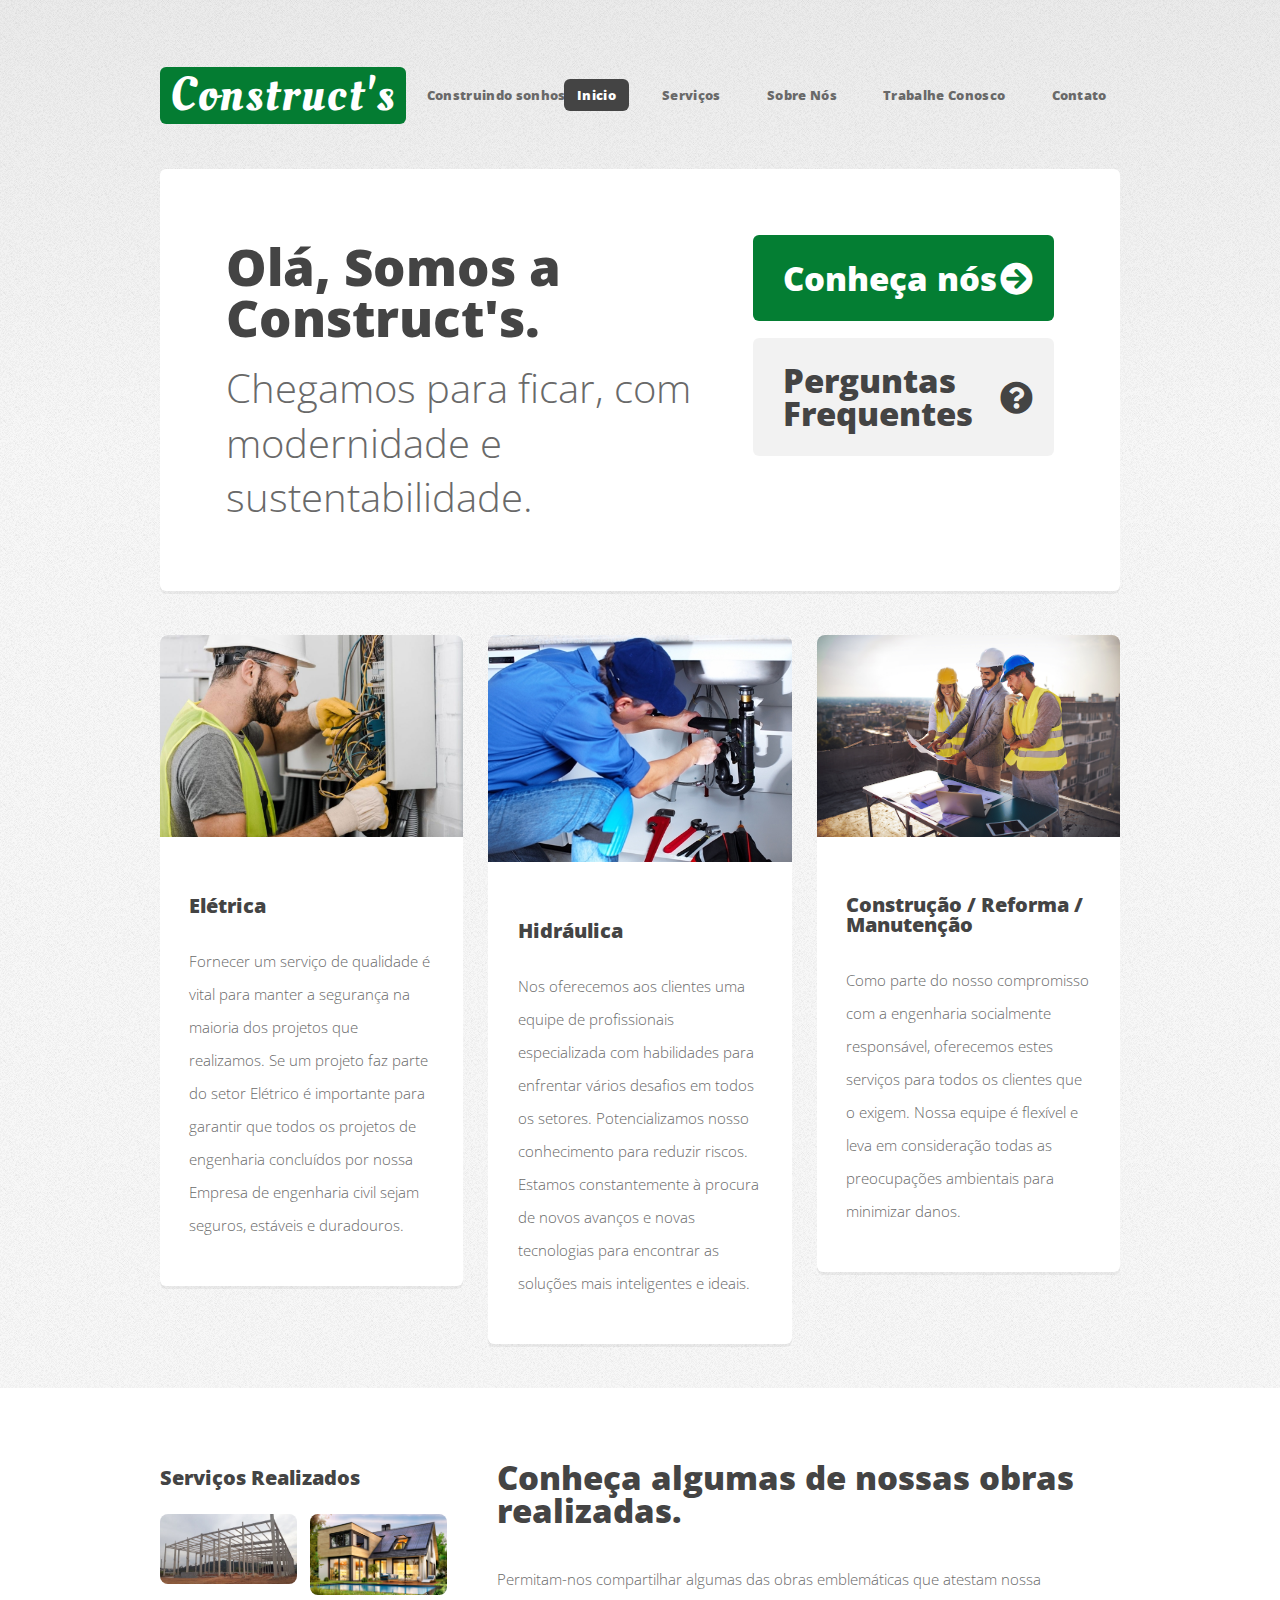
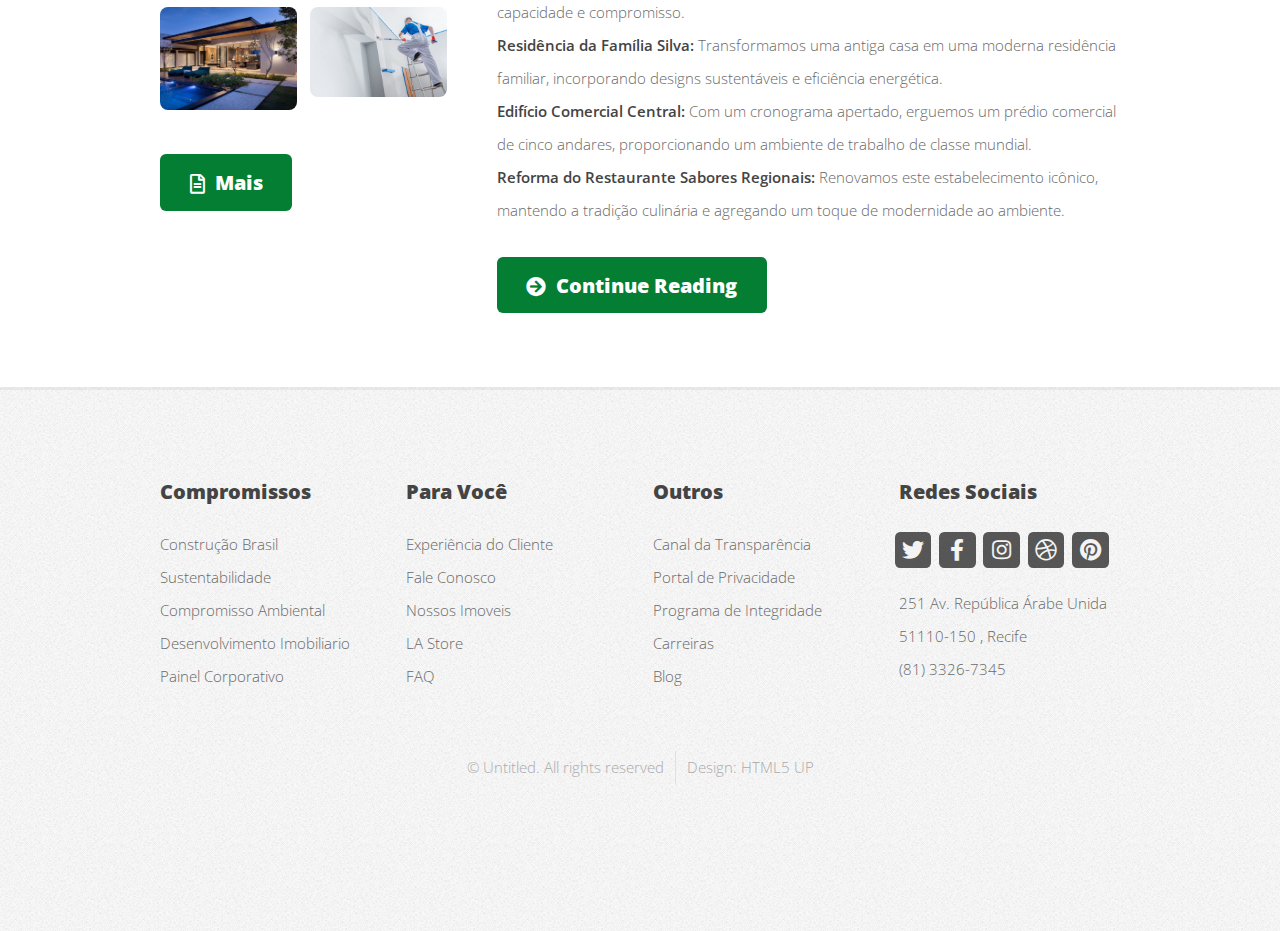
==== Index.html @ 2e4cc4ba "versao 1.2.3" ====
<!DOCTYPE HTML>
<!--
	Verti by HTML5 UP
	html5up.net | @ajlkn
	Free for personal and commercial use under the CCA 3.0 license (html5up.net/license)
-->
<html>
	<head>
		<title>Construct's</title>
		<meta charset="utf-8" />
		<meta name="viewport" content="width=device-width, initial-scale=1, user-scalable=no" />
		<link rel="stylesheet" href="assets/css/main.css" />
	</head>
	<body class="is-preload homepage">
		<div id="page-wrapper">

			<!-- Header -->
				<div id="header-wrapper">
					<header id="header" class="container">

						<!-- Logo -->
							<div id="logo">
								<h1><a href="index.html">Construct's</a></h1>
								<span>Construindo sonhos</span>
							</div>

						<!-- Nav -->
							<nav id="nav">
								<ul>
									<li class="current"><a href="index.html">Inicio</a></li>
									<li>
										<a href="#">Serviços</a>
										<ul>
											<li><a href="#">Elétrica</a></li>
											<li><a href="#">Hidráulica</a></li>
											<li>
												<a href="#">Reformas</a>
												<ul>
													<li><a href="#">Lorem ipsum dolor</a></li>
													<li><a href="#">Phasellus consequat</a></li>
													<li><a href="#">Magna phasellus</a></li>
													<li><a href="#">Etiam dolore nisl</a></li>
												</ul>
											</li>
											<li><a href="#">Construções em geral</a></li>
										</ul>
									</li>
									<li><a href="left-sidebar.html">Sobre Nós</a></li>
									<li><a href="right-sidebar.html">Trabalhe Conosco</a></li>
									<li><a href="no-sidebar.html">Contato</a></li>
								</ul>
							</nav>

					</header>
				</div>

			<!-- Banner -->
				<div id="banner-wrapper">
					<div id="banner" class="box container">
						<div class="row">
							<div class="col-7 col-12-medium">
								<h2>Olá, Somos a Construct's.</h2>
								<p>Chegamos para ficar, com modernidade e sustentabilidade. </p>
							</div>
							<div class="col-5 col-12-medium">
								<ul>
									<li><a href="https://lareformasmanutenc.wixsite.com/lamanutencao" class="button large icon solid fa-arrow-circle-right">Conheça nós</a></li>
									<li><a href="#" class="button alt large icon solid fa-question-circle"> Perguntas Frequentes</a></li>
								</ul>
							</div>
						</div>
					</div>
				</div>

			<!-- Features -->
				<div id="features-wrapper">
					<div class="container">
						<div class="row">
							<div class="col-4 col-12-medium">

								<!-- Box -->
									<section class="box feature">
										<a href="#" class="image featured"><img src="images/foto1.jpg" alt="" /></a>
										<div class="inner">
											<header>
												<h2>Elétrica</h2>
												
											</header>
											<p>Fornecer um serviço de qualidade é vital para manter a segurança na maioria dos projetos que realizamos. Se um projeto faz parte do setor Elétrico  é importante para garantir que todos os projetos de engenharia concluídos por nossa Empresa de engenharia civil sejam seguros, estáveis e duradouros.</p>
										</div>
									</section>

							</div>
							<div class="col-4 col-12-medium">

								<!-- Box -->
									<section class="box feature">
										<a href="#" class="image featured"><img src="images/foto2.jpg" alt="" /></a>
										<div class="inner">
											<header>
												<h2>Hidráulica</h2>
												
											</header>
											<p>Nos oferecemos aos clientes uma equipe de profissionais especializada com habilidades para enfrentar vários desafios em todos os setores. Potencializamos nosso conhecimento para reduzir riscos. Estamos constantemente à procura de novos avanços e novas tecnologias para encontrar as soluções mais inteligentes e ideais.</p>
										</div>
									</section>

							</div>
							<div class="col-4 col-12-medium">

								<!-- Box -->
									<section class="box feature">
										<a href="#" class="image featured"><img src="images/foto3.jpg" alt="" /></a>
										<div class="inner">
											<header>
												<h2>Construção / Reforma / Manutenção</h2>
											
											</header>
											<p>Como parte do nosso compromisso com a engenharia socialmente responsável, oferecemos estes serviços para todos os clientes que o exigem. Nossa equipe é flexível e leva em consideração todas as preocupações ambientais para minimizar danos.</p>
										</div>
									</section>

							</div>
						</div>
					</div>
				</div>

			<!-- Main -->
				<div id="main-wrapper">
					<div class="container">
						<div class="row gtr-200">
							<div class="col-4 col-12-medium">

								<!-- Sidebar -->
									<div id="sidebar">
										<section class="widget thumbnails">
											<h3>Serviços Realizados</h3>
											<div class="grid">
												<div class="row gtr-50">
													<div class="col-6"><a href="#" class="image fit"><img src="images/foto4.jfif" alt="" /></a></div>
													<div class="col-6"><a href="#" class="image fit"><img src="images/foto5.jpeg" alt="" /></a></div>
													<div class="col-6"><a href="#" class="image fit"><img src="images/foto6.jpg" alt="" /></a></div>
													<div class="col-6"><a href="#" class="image fit"><img src="images/foto7.jpg" alt="" /></a></div>
												</div>
											</div>
											<a href="#" class="button icon fa-file-alt">Mais</a>
										</section>
									</div>

							</div>
							<div class="col-8 col-12-medium imp-medium">

								<!-- Content -->
									<div id="content">
										<section class="last">
											<h2>Conheça algumas de nossas obras realizadas.</h2>
											<p>Permitam-nos compartilhar algumas das obras emblemáticas que atestam nossa capacidade e compromisso. 
												<br>
												<b>Residência da Família Silva:</b> Transformamos uma antiga casa em uma moderna residência familiar, incorporando designs sustentáveis e eficiência energética.</br>

												<b>Edifício Comercial Central:</b> Com um cronograma apertado, erguemos um prédio comercial de cinco andares, proporcionando um ambiente de trabalho de classe mundial.</br>
												
												<b>Reforma do Restaurante Sabores Regionais:</b> Renovamos este estabelecimento icônico, mantendo a tradição culinária e agregando um toque de modernidade ao ambiente.</br> </p>
											<a href="#" class="button icon solid fa-arrow-circle-right">Continue Reading</a>
										</section>
									</div>

							</div>
						</div>
					</div>
				</div>

			<!-- Footer -->
				<div id="footer-wrapper">
					<footer id="footer" class="container">
						<div class="row">
							<div class="col-3 col-6-medium col-12-small">

								<!-- Links -->
									<section class="widget links">
										<h3>Compromissos</h3>
										<ul class="style2">
											<li><a href="#">Construção Brasil</a></li>
											<li><a href="#">Sustentabilidade</a></li>
											<li><a href="#">Compromisso Ambiental</a></li>
											<li><a href="#">Desenvolvimento Imobiliario</a></li>
											<li><a href="#">Painel Corporativo</a></li>
										</ul>
									</section>

							</div>
							<div class="col-3 col-6-medium col-12-small">

								<!-- Links -->
									<section class="widget links">
										<h3>Para Você</h3>
										<ul class="style2">
											<li><a href="#">Experiência do Cliente</a></li>
											<li><a href="#">Fale Conosco</a></li>
											<li><a href="#">Nossos Imoveis</a></li>
											<li><a href="#">LA Store</a></li>
											<li><a href="#">FAQ</a></li>
										</ul>
									</section>

							</div>
							<div class="col-3 col-6-medium col-12-small">

								<!-- Links -->
									<section class="widget links">
										<h3>Outros</h3>
										<ul class="style2">
											<li><a href="#">Canal da Transparência</a></li>
											<li><a href="#">Portal de Privacidade</a></li>
											<li><a href="#">Programa de Integridade</a></li>
											<li><a href="#">Carreiras</a></li>
											<li><a href="#">Blog</a></li>
										</ul>
									</section>

							</div>
							<div class="col-3 col-6-medium col-12-small">

								<!-- Contact -->
									<section class="widget contact last">
										<h3>Redes Sociais</h3>
										<ul>
											<li><a href="#" class="icon brands fa-twitter"><span class="label">Twitter</span></a></li>
											<li><a href="#" class="icon brands fa-facebook-f"><span class="label">Facebook</span></a></li>
											<li><a href="#" class="icon brands fa-instagram"><span class="label">Instagram</span></a></li>
											<li><a href="#" class="icon brands fa-dribbble"><span class="label">Dribbble</span></a></li>
											<li><a href="#" class="icon brands fa-pinterest"><span class="label">Pinterest</span></a></li>
										</ul>
										<p>251 Av. República Árabe Unida<br />
										 51110-150 , Recife <br />
										(81) 3326-7345</p>
									</section>

							</div>
						</div>
						<div class="row">
							<div class="col-12">
								<div id="copyright">
									<ul class="menu">
										<li>&copy; Untitled. All rights reserved</li><li>Design: <a href="http://html5up.net">HTML5 UP</a></li>
									</ul>
								</div>
							</div>
						</div>
					</footer>
				</div>

			</div>

		<!-- Scripts -->

			<script src="assets/js/jquery.min.js"></script>
			<script src="assets/js/jquery.dropotron.min.js"></script>
			<script src="assets/js/browser.min.js"></script>
			<script src="assets/js/breakpoints.min.js"></script>
			<script src="assets/js/util.js"></script>
			<script src="assets/js/main.js"></script>

	</body>
</html>
---- assets/css/main.css ----
@import url("fontawesome-all.min.css");
@import url("https://fonts.googleapis.com/css?family=Oleo+Script:400|Open+Sans:300,300italic,600,600italic,800");

/*
	Verti by HTML5 UP
	html5up.net | @ajlkn
	Free for personal and commercial use under the CCA 3.0 license (html5up.net/license)
*/

html, body, div, span, applet, object,
iframe, h1, h2, h3, h4, h5, h6, p, blockquote,
pre, a, abbr, acronym, address, big, cite,
code, del, dfn, em, img, ins, kbd, q, s, samp,
small, strike, strong, sub, sup, tt, var, b,
u, i, center, dl, dt, dd, ol, ul, li, fieldset,
form, label, legend, table, caption, tbody,
tfoot, thead, tr, th, td, article, aside,
canvas, details, embed, figure, figcaption,
footer, header, hgroup, menu, nav, output, ruby,
section, summary, time, mark, audio, video {
	margin: 0;
	padding: 0;
	border: 0;
	font-size: 100%;
	font: inherit;
	vertical-align: baseline;}

article, aside, details, figcaption, figure,
footer, header, hgroup, menu, nav, section {
	display: block;}

body {
	line-height: 1;
}

ol, ul {
	list-style: none;
}

blockquote, q {
	quotes: none;
}

	blockquote:before, blockquote:after, q:before, q:after {
		content: '';
		content: none;
	}

table {
	border-collapse: collapse;
	border-spacing: 0;
}

body {
	-webkit-text-size-adjust: none;
}

mark {
	background-color: transparent;
	color: inherit;
}

input::-moz-focus-inner {
	border: 0;
	padding: 0;
}

input, select, textarea {
	-moz-appearance: none;
	-webkit-appearance: none;
	-ms-appearance: none;
	appearance: none;
}

/* Basic */

	@-ms-viewport {
		width: device-width;
	}

	html {
		box-sizing: border-box;
	}

	*, *:before, *:after {
		box-sizing: inherit;
	}

	body {
		background-image: -moz-linear-gradient(top, rgba(0, 0, 0, 0.05), rgba(0, 0, 0, 0)), url("images/bg01.png");
		background-image: -webkit-linear-gradient(top, rgba(0, 0, 0, 0.05), rgba(0, 0, 0, 0)), url("images/bg01.png");
		background-image: -ms-linear-gradient(top, rgba(0, 0, 0, 0.05), rgba(0, 0, 0, 0)), url("images/bg01.png");
		background-image: linear-gradient(top, rgba(0, 0, 0, 0.05), rgba(0, 0, 0, 0)), url("images/bg01.png");
		background-color: #f7f7f7;
		background-position: top left, top left;
		background-repeat: repeat-x, repeat;
		background-size: 100% 30em, auto;
		font-family: 'Open Sans', sans-serif;
		font-size: 13pt;
		color: #696969;
		font-weight: 300;
		line-height: 2.25em;
	}

		body.is-preload *, body.is-preload *:before, body.is-preload *:after {
			-moz-animation: none !important;
			-webkit-animation: none !important;
			-ms-animation: none !important;
			animation: none !important;
			-moz-transition: none !important;
			-webkit-transition: none !important;
			-ms-transition: none !important;
			transition: none !important;
		}

	input, select, textarea {
		font-family: 'Open Sans', sans-serif;
		font-size: 13pt;
		color: #696969;
		font-weight: 300;
		line-height: 2.25em;
	}

	a {
		color: #696969;
		text-decoration: none;
	}

		a:hover {
			text-decoration: none;
		}

	h1, h2, h3, h4, h5, h6 {
		color: #444;
		font-weight: 800;
	}

		h1 a, h2 a, h3 a, h4 a, h5 a, h6 a {
			color: inherit;
			text-decoration: none;
			outline: 0;
		}

	h2 {
		font-size: 2.25em;
		margin: 0 0 1.1em 0;
		line-height: 1em;
	}

	h3 {
		font-size: 1.35em;
		margin: 0 0 1em 0;
	}

	b, strong {
		font-weight: 600;
		color: #444;
	}

	i, em {
		font-style: italic;
	}

	br.clear {
		clear: both;
	}

	sub {
		position: relative;
		top: 0.5em;
		font-size: 0.8em;
	}

	sup {
		position: relative;
		top: -0.5em;
		font-size: 0.8em;
	}

	hr {
		border: 0;
		border-top: solid 1px #eee;
	}

	blockquote {
		border-left: solid 0.5em #eee;
		padding: 1em 0 1em 2em;
		font-style: italic;
	}

	p, ul, ol, dl, table {
		margin-bottom: 2em;
	}

/* Container */

	.container {
		margin: 0 auto;
		max-width: 100%;
		width: 1400px;
	}

		@media screen and (max-width: 1680px) {

			.container {
				width: 1200px;
			}

		}

		@media screen and (max-width: 1280px) {

			.container {
				width: 960px;
			}

		}

		@media screen and (max-width: 980px) {

			.container {
				width: 90%;
			}

		}

		@media screen and (max-width: 736px) {

			.container {
				width: 100%;
			}

		}

/* Row */

	.row {
		display: flex;
		flex-wrap: wrap;
		box-sizing: border-box;
		align-items: stretch;
	}

		.row > * {
			box-sizing: border-box;
		}

		.row.gtr-uniform > * > :last-child {
			margin-bottom: 0;
		}

		.row.aln-left {
			justify-content: flex-start;
		}

		.row.aln-center {
			justify-content: center;
		}

		.row.aln-right {
			justify-content: flex-end;
		}

		.row.aln-top {
			align-items: flex-start;
		}

		.row.aln-middle {
			align-items: center;
		}

		.row.aln-bottom {
			align-items: flex-end;
		}

		.row > .imp {
			order: -1;
		}

		.row > .col-1 {
			width: 8.33333%;
		}

		.row > .off-1 {
			margin-left: 8.33333%;
		}

		.row > .col-2 {
			width: 16.66667%;
		}

		.row > .off-2 {
			margin-left: 16.66667%;
		}

		.row > .col-3 {
			width: 25%;
		}

		.row > .off-3 {
			margin-left: 25%;
		}

		.row > .col-4 {
			width: 33.33333%;
		}

		.row > .off-4 {
			margin-left: 33.33333%;
		}

		.row > .col-5 {
			width: 41.66667%;
		}

		.row > .off-5 {
			margin-left: 41.66667%;
		}

		.row > .col-6 {
			width: 50%;
		}

		.row > .off-6 {
			margin-left: 50%;
		}

		.row > .col-7 {
			width: 58.33333%;
		}

		.row > .off-7 {
			margin-left: 58.33333%;
		}

		.row > .col-8 {
			width: 66.66667%;
		}

		.row > .off-8 {
			margin-left: 66.66667%;
		}

		.row > .col-9 {
			width: 75%;
		}

		.row > .off-9 {
			margin-left: 75%;
		}

		.row > .col-10 {
			width: 83.33333%;
		}

		.row > .off-10 {
			margin-left: 83.33333%;
		}

		.row > .col-11 {
			width: 91.66667%;
		}

		.row > .off-11 {
			margin-left: 91.66667%;
		}

		.row > .col-12 {
			width: 100%;
		}

		.row > .off-12 {
			margin-left: 100%;
		}

		.row.gtr-0 {
			margin-top: 0px;
			margin-left: 0px;
		}

			.row.gtr-0 > * {
				padding: 0px 0 0 0px;
			}

			.row.gtr-0.gtr-uniform {
				margin-top: 0px;
			}

				.row.gtr-0.gtr-uniform > * {
					padding-top: 0px;
				}

		.row.gtr-25 {
			margin-top: -10px;
			margin-left: -10px;
		}

			.row.gtr-25 > * {
				padding: 10px 0 0 10px;
			}

			.row.gtr-25.gtr-uniform {
				margin-top: -10px;
			}

				.row.gtr-25.gtr-uniform > * {
					padding-top: 10px;
				}

		.row.gtr-50 {
			margin-top: -20px;
			margin-left: -20px;
		}

			.row.gtr-50 > * {
				padding: 20px 0 0 20px;
			}

			.row.gtr-50.gtr-uniform {
				margin-top: -20px;
			}

				.row.gtr-50.gtr-uniform > * {
					padding-top: 20px;
				}

		.row {
			margin-top: -40px;
			margin-left: -40px;
		}

			.row > * {
				padding: 40px 0 0 40px;
			}

			.row.gtr-uniform {
				margin-top: -40px;
			}

				.row.gtr-uniform > * {
					padding-top: 40px;
				}

		.row.gtr-150 {
			margin-top: -60px;
			margin-left: -60px;
		}

			.row.gtr-150 > * {
				padding: 60px 0 0 60px;
			}

			.row.gtr-150.gtr-uniform {
				margin-top: -60px;
			}

				.row.gtr-150.gtr-uniform > * {
					padding-top: 60px;
				}

		.row.gtr-200 {
			margin-top: -80px;
			margin-left: -80px;
		}

			.row.gtr-200 > * {
				padding: 80px 0 0 80px;
			}

			.row.gtr-200.gtr-uniform {
				margin-top: -80px;
			}

				.row.gtr-200.gtr-uniform > * {
					padding-top: 80px;
				}

		@media screen and (max-width: 1680px) {

			.row {
				display: flex;
				flex-wrap: wrap;
				box-sizing: border-box;
				align-items: stretch;
			}

				.row > * {
					box-sizing: border-box;
				}

				.row.gtr-uniform > * > :last-child {
					margin-bottom: 0;
				}

				.row.aln-left {
					justify-content: flex-start;
				}

				.row.aln-center {
					justify-content: center;
				}

				.row.aln-right {
					justify-content: flex-end;
				}

				.row.aln-top {
					align-items: flex-start;
				}

				.row.aln-middle {
					align-items: center;
				}

				.row.aln-bottom {
					align-items: flex-end;
				}

				.row > .imp-xlarge {
					order: -1;
				}

				.row > .col-1-xlarge {
					width: 8.33333%;
				}

				.row > .off-1-xlarge {
					margin-left: 8.33333%;
				}

				.row > .col-2-xlarge {
					width: 16.66667%;
				}

				.row > .off-2-xlarge {
					margin-left: 16.66667%;
				}

				.row > .col-3-xlarge {
					width: 25%;
				}

				.row > .off-3-xlarge {
					margin-left: 25%;
				}

				.row > .col-4-xlarge {
					width: 33.33333%;
				}

				.row > .off-4-xlarge {
					margin-left: 33.33333%;
				}

				.row > .col-5-xlarge {
					width: 41.66667%;
				}

				.row > .off-5-xlarge {
					margin-left: 41.66667%;
				}

				.row > .col-6-xlarge {
					width: 50%;
				}

				.row > .off-6-xlarge {
					margin-left: 50%;
				}

				.row > .col-7-xlarge {
					width: 58.33333%;
				}

				.row > .off-7-xlarge {
					margin-left: 58.33333%;
				}

				.row > .col-8-xlarge {
					width: 66.66667%;
				}

				.row > .off-8-xlarge {
					margin-left: 66.66667%;
				}

				.row > .col-9-xlarge {
					width: 75%;
				}

				.row > .off-9-xlarge {
					margin-left: 75%;
				}

				.row > .col-10-xlarge {
					width: 83.33333%;
				}

				.row > .off-10-xlarge {
					margin-left: 83.33333%;
				}

				.row > .col-11-xlarge {
					width: 91.66667%;
				}

				.row > .off-11-xlarge {
					margin-left: 91.66667%;
				}

				.row > .col-12-xlarge {
					width: 100%;
				}

				.row > .off-12-xlarge {
					margin-left: 100%;
				}

				.row.gtr-0 {
					margin-top: 0px;
					margin-left: 0px;
				}

					.row.gtr-0 > * {
						padding: 0px 0 0 0px;
					}

					.row.gtr-0.gtr-uniform {
						margin-top: 0px;
					}

						.row.gtr-0.gtr-uniform > * {
							padding-top: 0px;
						}

				.row.gtr-25 {
					margin-top: -10px;
					margin-left: -10px;
				}

					.row.gtr-25 > * {
						padding: 10px 0 0 10px;
					}

					.row.gtr-25.gtr-uniform {
						margin-top: -10px;
					}

						.row.gtr-25.gtr-uniform > * {
							padding-top: 10px;
						}

				.row.gtr-50 {
					margin-top: -20px;
					margin-left: -20px;
				}

					.row.gtr-50 > * {
						padding: 20px 0 0 20px;
					}

					.row.gtr-50.gtr-uniform {
						margin-top: -20px;
					}

						.row.gtr-50.gtr-uniform > * {
							padding-top: 20px;
						}

				.row {
					margin-top: -40px;
					margin-left: -40px;
				}

					.row > * {
						padding: 40px 0 0 40px;
					}

					.row.gtr-uniform {
						margin-top: -40px;
					}

						.row.gtr-uniform > * {
							padding-top: 40px;
						}

				.row.gtr-150 {
					margin-top: -60px;
					margin-left: -60px;
				}

					.row.gtr-150 > * {
						padding: 60px 0 0 60px;
					}

					.row.gtr-150.gtr-uniform {
						margin-top: -60px;
					}

						.row.gtr-150.gtr-uniform > * {
							padding-top: 60px;
						}

				.row.gtr-200 {
					margin-top: -80px;
					margin-left: -80px;
				}

					.row.gtr-200 > * {
						padding: 80px 0 0 80px;
					}

					.row.gtr-200.gtr-uniform {
						margin-top: -80px;
					}

						.row.gtr-200.gtr-uniform > * {
							padding-top: 80px;
						}

		}

		@media screen and (max-width: 1280px) {

			.row {
				display: flex;
				flex-wrap: wrap;
				box-sizing: border-box;
				align-items: stretch;
			}

				.row > * {
					box-sizing: border-box;
				}

				.row.gtr-uniform > * > :last-child {
					margin-bottom: 0;
				}

				.row.aln-left {
					justify-content: flex-start;
				}

				.row.aln-center {
					justify-content: center;
				}

				.row.aln-right {
					justify-content: flex-end;
				}

				.row.aln-top {
					align-items: flex-start;
				}

				.row.aln-middle {
					align-items: center;
				}

				.row.aln-bottom {
					align-items: flex-end;
				}

				.row > .imp-large {
					order: -1;
				}

				.row > .col-1-large {
					width: 8.33333%;
				}

				.row > .off-1-large {
					margin-left: 8.33333%;
				}

				.row > .col-2-large {
					width: 16.66667%;
				}

				.row > .off-2-large {
					margin-left: 16.66667%;
				}

				.row > .col-3-large {
					width: 25%;
				}

				.row > .off-3-large {
					margin-left: 25%;
				}

				.row > .col-4-large {
					width: 33.33333%;
				}

				.row > .off-4-large {
					margin-left: 33.33333%;
				}

				.row > .col-5-large {
					width: 41.66667%;
				}

				.row > .off-5-large {
					margin-left: 41.66667%;
				}

				.row > .col-6-large {
					width: 50%;
				}

				.row > .off-6-large {
					margin-left: 50%;
				}

				.row > .col-7-large {
					width: 58.33333%;
				}

				.row > .off-7-large {
					margin-left: 58.33333%;
				}

				.row > .col-8-large {
					width: 66.66667%;
				}

				.row > .off-8-large {
					margin-left: 66.66667%;
				}

				.row > .col-9-large {
					width: 75%;
				}

				.row > .off-9-large {
					margin-left: 75%;
				}

				.row > .col-10-large {
					width: 83.33333%;
				}

				.row > .off-10-large {
					margin-left: 83.33333%;
				}

				.row > .col-11-large {
					width: 91.66667%;
				}

				.row > .off-11-large {
					margin-left: 91.66667%;
				}

				.row > .col-12-large {
					width: 100%;
				}

				.row > .off-12-large {
					margin-left: 100%;
				}

				.row.gtr-0 {
					margin-top: 0px;
					margin-left: 0px;
				}

					.row.gtr-0 > * {
						padding: 0px 0 0 0px;
					}

					.row.gtr-0.gtr-uniform {
						margin-top: 0px;
					}

						.row.gtr-0.gtr-uniform > * {
							padding-top: 0px;
						}

				.row.gtr-25 {
					margin-top: -6.25px;
					margin-left: -6.25px;
				}

					.row.gtr-25 > * {
						padding: 6.25px 0 0 6.25px;
					}

					.row.gtr-25.gtr-uniform {
						margin-top: -6.25px;
					}

						.row.gtr-25.gtr-uniform > * {
							padding-top: 6.25px;
						}

				.row.gtr-50 {
					margin-top: -12.5px;
					margin-left: -12.5px;
				}

					.row.gtr-50 > * {
						padding: 12.5px 0 0 12.5px;
					}

					.row.gtr-50.gtr-uniform {
						margin-top: -12.5px;
					}

						.row.gtr-50.gtr-uniform > * {
							padding-top: 12.5px;
						}

				.row {
					margin-top: -25px;
					margin-left: -25px;
				}

					.row > * {
						padding: 25px 0 0 25px;
					}

					.row.gtr-uniform {
						margin-top: -25px;
					}

						.row.gtr-uniform > * {
							padding-top: 25px;
						}

				.row.gtr-150 {
					margin-top: -37.5px;
					margin-left: -37.5px;
				}

					.row.gtr-150 > * {
						padding: 37.5px 0 0 37.5px;
					}

					.row.gtr-150.gtr-uniform {
						margin-top: -37.5px;
					}

						.row.gtr-150.gtr-uniform > * {
							padding-top: 37.5px;
						}

				.row.gtr-200 {
					margin-top: -50px;
					margin-left: -50px;
				}

					.row.gtr-200 > * {
						padding: 50px 0 0 50px;
					}

					.row.gtr-200.gtr-uniform {
						margin-top: -50px;
					}

						.row.gtr-200.gtr-uniform > * {
							padding-top: 50px;
						}

		}

		@media screen and (max-width: 980px) {

			.row {
				display: flex;
				flex-wrap: wrap;
				box-sizing: border-box;
				align-items: stretch;
			}

				.row > * {
					box-sizing: border-box;
				}

				.row.gtr-uniform > * > :last-child {
					margin-bottom: 0;
				}

				.row.aln-left {
					justify-content: flex-start;
				}

				.row.aln-center {
					justify-content: center;
				}

				.row.aln-right {
					justify-content: flex-end;
				}

				.row.aln-top {
					align-items: flex-start;
				}

				.row.aln-middle {
					align-items: center;
				}

				.row.aln-bottom {
					align-items: flex-end;
				}

				.row > .imp-medium {
					order: -1;
				}

				.row > .col-1-medium {
					width: 8.33333%;
				}

				.row > .off-1-medium {
					margin-left: 8.33333%;
				}

				.row > .col-2-medium {
					width: 16.66667%;
				}

				.row > .off-2-medium {
					margin-left: 16.66667%;
				}

				.row > .col-3-medium {
					width: 25%;
				}

				.row > .off-3-medium {
					margin-left: 25%;
				}

				.row > .col-4-medium {
					width: 33.33333%;
				}

				.row > .off-4-medium {
					margin-left: 33.33333%;
				}

				.row > .col-5-medium {
					width: 41.66667%;
				}

				.row > .off-5-medium {
					margin-left: 41.66667%;
				}

				.row > .col-6-medium {
					width: 50%;
				}

				.row > .off-6-medium {
					margin-left: 50%;
				}

				.row > .col-7-medium {
					width: 58.33333%;
				}

				.row > .off-7-medium {
					margin-left: 58.33333%;
				}

				.row > .col-8-medium {
					width: 66.66667%;
				}

				.row > .off-8-medium {
					margin-left: 66.66667%;
				}

				.row > .col-9-medium {
					width: 75%;
				}

				.row > .off-9-medium {
					margin-left: 75%;
				}

				.row > .col-10-medium {
					width: 83.33333%;
				}

				.row > .off-10-medium {
					margin-left: 83.33333%;
				}

				.row > .col-11-medium {
					width: 91.66667%;
				}

				.row > .off-11-medium {
					margin-left: 91.66667%;
				}

				.row > .col-12-medium {
					width: 100%;
				}

				.row > .off-12-medium {
					margin-left: 100%;
				}

				.row.gtr-0 {
					margin-top: 0px;
					margin-left: 0px;
				}

					.row.gtr-0 > * {
						padding: 0px 0 0 0px;
					}

					.row.gtr-0.gtr-uniform {
						margin-top: 0px;
					}

						.row.gtr-0.gtr-uniform > * {
							padding-top: 0px;
						}

				.row.gtr-25 {
					margin-top: -6.25px;
					margin-left: -6.25px;
				}

					.row.gtr-25 > * {
						padding: 6.25px 0 0 6.25px;
					}

					.row.gtr-25.gtr-uniform {
						margin-top: -6.25px;
					}

						.row.gtr-25.gtr-uniform > * {
							padding-top: 6.25px;
						}

				.row.gtr-50 {
					margin-top: -12.5px;
					margin-left: -12.5px;
				}

					.row.gtr-50 > * {
						padding: 12.5px 0 0 12.5px;
					}

					.row.gtr-50.gtr-uniform {
						margin-top: -12.5px;
					}

						.row.gtr-50.gtr-uniform > * {
							padding-top: 12.5px;
						}

				.row {
					margin-top: -25px;
					margin-left: -25px;
				}

					.row > * {
						padding: 25px 0 0 25px;
					}

					.row.gtr-uniform {
						margin-top: -25px;
					}

						.row.gtr-uniform > * {
							padding-top: 25px;
						}

				.row.gtr-150 {
					margin-top: -37.5px;
					margin-left: -37.5px;
				}

					.row.gtr-150 > * {
						padding: 37.5px 0 0 37.5px;
					}

					.row.gtr-150.gtr-uniform {
						margin-top: -37.5px;
					}

						.row.gtr-150.gtr-uniform > * {
							padding-top: 37.5px;
						}

				.row.gtr-200 {
					margin-top: -50px;
					margin-left: -50px;
				}

					.row.gtr-200 > * {
						padding: 50px 0 0 50px;
					}

					.row.gtr-200.gtr-uniform {
						margin-top: -50px;
					}

						.row.gtr-200.gtr-uniform > * {
							padding-top: 50px;
						}

		}

		@media screen and (max-width: 736px) {

			.row {
				display: flex;
				flex-wrap: wrap;
				box-sizing: border-box;
				align-items: stretch;
			}

				.row > * {
					box-sizing: border-box;
				}

				.row.gtr-uniform > * > :last-child {
					margin-bottom: 0;
				}

				.row.aln-left {
					justify-content: flex-start;
				}

				.row.aln-center {
					justify-content: center;
				}

				.row.aln-right {
					justify-content: flex-end;
				}

				.row.aln-top {
					align-items: flex-start;
				}

				.row.aln-middle {
					align-items: center;
				}

				.row.aln-bottom {
					align-items: flex-end;
				}

				.row > .imp-small {
					order: -1;
				}

				.row > .col-1-small {
					width: 8.33333%;
				}

				.row > .off-1-small {
					margin-left: 8.33333%;
				}

				.row > .col-2-small {
					width: 16.66667%;
				}

				.row > .off-2-small {
					margin-left: 16.66667%;
				}

				.row > .col-3-small {
					width: 25%;
				}

				.row > .off-3-small {
					margin-left: 25%;
				}

				.row > .col-4-small {
					width: 33.33333%;
				}

				.row > .off-4-small {
					margin-left: 33.33333%;
				}

				.row > .col-5-small {
					width: 41.66667%;
				}

				.row > .off-5-small {
					margin-left: 41.66667%;
				}

				.row > .col-6-small {
					width: 50%;
				}

				.row > .off-6-small {
					margin-left: 50%;
				}

				.row > .col-7-small {
					width: 58.33333%;
				}

				.row > .off-7-small {
					margin-left: 58.33333%;
				}

				.row > .col-8-small {
					width: 66.66667%;
				}

				.row > .off-8-small {
					margin-left: 66.66667%;
				}

				.row > .col-9-small {
					width: 75%;
				}

				.row > .off-9-small {
					margin-left: 75%;
				}

				.row > .col-10-small {
					width: 83.33333%;
				}

				.row > .off-10-small {
					margin-left: 83.33333%;
				}

				.row > .col-11-small {
					width: 91.66667%;
				}

				.row > .off-11-small {
					margin-left: 91.66667%;
				}

				.row > .col-12-small {
					width: 100%;
				}

				.row > .off-12-small {
					margin-left: 100%;
				}

				.row.gtr-0 {
					margin-top: 0px;
					margin-left: 0px;
				}

					.row.gtr-0 > * {
						padding: 0px 0 0 0px;
					}

					.row.gtr-0.gtr-uniform {
						margin-top: 0px;
					}

						.row.gtr-0.gtr-uniform > * {
							padding-top: 0px;
						}

				.row.gtr-25 {
					margin-top: -5px;
					margin-left: -5px;
				}

					.row.gtr-25 > * {
						padding: 5px 0 0 5px;
					}

					.row.gtr-25.gtr-uniform {
						margin-top: -5px;
					}

						.row.gtr-25.gtr-uniform > * {
							padding-top: 5px;
						}

				.row.gtr-50 {
					margin-top: -10px;
					margin-left: -10px;
				}

					.row.gtr-50 > * {
						padding: 10px 0 0 10px;
					}

					.row.gtr-50.gtr-uniform {
						margin-top: -10px;
					}

						.row.gtr-50.gtr-uniform > * {
							padding-top: 10px;
						}

				.row {
					margin-top: -20px;
					margin-left: -20px;
				}

					.row > * {
						padding: 20px 0 0 20px;
					}

					.row.gtr-uniform {
						margin-top: -20px;
					}

						.row.gtr-uniform > * {
							padding-top: 20px;
						}

				.row.gtr-150 {
					margin-top: -30px;
					margin-left: -30px;
				}

					.row.gtr-150 > * {
						padding: 30px 0 0 30px;
					}

					.row.gtr-150.gtr-uniform {
						margin-top: -30px;
					}

						.row.gtr-150.gtr-uniform > * {
							padding-top: 30px;
						}

				.row.gtr-200 {
					margin-top: -40px;
					margin-left: -40px;
				}

					.row.gtr-200 > * {
						padding: 40px 0 0 40px;
					}

					.row.gtr-200.gtr-uniform {
						margin-top: -40px;
					}

						.row.gtr-200.gtr-uniform > * {
							padding-top: 40px;
						}

		}

/* Section/Article */

	section, article {
		margin-bottom: 5em;
	}

	section > :last-child,
	article > :last-child,
	section:last-child,
	article:last-child {
		margin-bottom: 0;
	}

	header {
		margin: 0 0 2em 0;
	}

		header h2, header h3 {
			margin: 0 0 0.25em 0;
		}

		header p {
			margin: 0;
		}

	footer {
		margin: 2.5em 0 0 0;
	}

/* Forms */

	form label {
		display: block;
		font-weight: 800;
		margin: 0 0 1em 0;
		font-size: 0.8em;
		color: #444;
	}

	form input[type="text"],
	form input[type="email"],
	form input[type="password"],
	form select,
	form textarea {
		-webkit-appearance: none;
		display: block;
		width: 100%;
		border-radius: 8px;
		border: solid 1px #eee;
	}

		form input[type="text"]:focus,
		form input[type="email"]:focus,
		form input[type="password"]:focus,
		form select:focus,
		form textarea:focus {
			border-color: #0090c5;
		}

	form input[type="text"],
	form input[type="email"],
	form input[type="password"] {
		line-height: 3em;
		padding: 0 1em;
	}

	form select {
		line-height: 3em;
		padding: 0 1em;
	}

	form textarea {
		min-height: 9em;
		padding: 1em;
	}

	form ::-webkit-input-placeholder {
		color: #555 !important;
	}

	form :-moz-placeholder {
		color: #555 !important;
	}

	form ::-moz-placeholder {
		color: #555 !important;
	}

	form :-ms-input-placeholder {
		color: #555 !important;
	}

	form ::-moz-focus-inner {
		border: 0;
	}

/* Tables */

	table {
		width: 100%;
	}

		table tr {
			border-top: solid 1px #eee;
		}

			table tr:first-child {
				border-top: 0;
			}

		table td {
			padding: 0.5em 1em 0.5em 1em;
		}

		table th {
			text-align: left;
			padding: 0.5em 1em 0.5em 1em;
			font-weight: 800;
			margin: 0 0 1em 0;
		}

		table thead {
			background: #404248;
			color: #fff;
		}

/* Image */

	.image {
		display: inline-block;
		outline: 0;
	}

		.image img {
			display: block;
			width: 100%;
			border-radius: 8px;
		}

		.image.fit {
			display: block;
			width: 100%;
		}

		.image.featured {
			display: block;
			width: 100%;
			margin: 0 0 2.5em 0;
		}

		.image.left {
			float: left;
			margin: 0 2em 2em 0;
		}

		.image.centered {
			display: block;
			margin: 0 0 2.5em 0;
		}

			.image.centered img {
				margin: 0 auto;
				width: auto;
			}

/* Button */

	input[type="button"],
	input[type="submit"],
	input[type="reset"],
	button,
	.button {
		-moz-transition: background-color .25s ease-in-out;
		-webkit-transition: background-color .25s ease-in-out;
		-ms-transition: background-color .25s ease-in-out;
		transition: background-color .25s ease-in-out;
		-webkit-appearance: none;
		position: relative;
		display: inline-block;
		background: #047e33;
		color: #fff;
		text-decoration: none;
		border-radius: 6px;
		font-weight: 800;
		outline: 0;
		border: 0;
		cursor: pointer;
		font-size: 1.35em;
		padding: 0.6em 1.5em;
	}

		input[type="button"].icon:before,
		input[type="submit"].icon:before,
		input[type="reset"].icon:before,
		button.icon:before,
		.button.icon:before {
			position: relative;
			margin-right: 0.5em;
			top: 0.05em;
		}

		input[type="button"]:hover,
		input[type="submit"]:hover,
		input[type="reset"]:hover,
		button:hover,
		.button:hover {
			background: #036d2f;
		}

		input[type="button"]:active,
		input[type="submit"]:active,
		input[type="reset"]:active,
		button:active,
		.button:active {
			background: #036d2f;
		}

		input[type="button"].alt,
		input[type="submit"].alt,
		input[type="reset"].alt,
		button.alt,
		.button.alt {
			background: #f1f1f1;
			background: rgba(0, 0, 0, 0.05);
			color: #444;
		}

			input[type="button"].alt:hover,
			input[type="submit"].alt:hover,
			input[type="reset"].alt:hover,
			button.alt:hover,
			.button.alt:hover {
				background: #e8e8e8;
				background: rgba(0, 0, 0, 0.085);
			}

			input[type="button"].alt:active,
			input[type="submit"].alt:active,
			input[type="reset"].alt:active,
			button.alt:active,
			.button.alt:active {
				background: #e4e4e4;
				background: rgba(0, 0, 0, 0.15);
			}

		input[type="button"].large,
		input[type="submit"].large,
		input[type="reset"].large,
		button.large,
		.button.large {
			font-size: 2.25em;
			padding: 0.8em 0.9em;
		}

/* List */

	ul {
		list-style: disc;
		padding-left: 1em;
	}

		ul li {
			padding-left: 0.5em;
		}

		ul.style2 {
			list-style: none;
			padding-left: 0;
		}

			ul.style2 li {
				padding-left: 0;
			}

	ol {
		list-style: decimal;
		padding-left: 1.25em;
	}

		ol li {
			padding-left: 0.25em;
		}

/* Actions */

	ul.actions {
		list-style: none;
		padding-left: 0;
	}

		ul.actions li {
			display: inline-block;
			padding: 0 0 0 0.25em;
			margin: 0 0 0 0.25em;
		}

			ul.actions li:first-child {
				margin-left: 0;
				padding-left: 0;
			}

/* Menu */

	ul.menu {
		list-style: none;
		padding-left: 0;
	}

		ul.menu li {
			border-left: solid 1px #e0e0e0;
			display: inline-block;
			padding: 0 0 0 0.75em;
			margin: 0 0 0 0.75em;
		}

			ul.menu li:first-child {
				border-left: 0;
				margin-left: 0;
				padding-left: 0;
			}

/* Box */

	.box {
		background: #fff;
		border-radius: 6px;
		box-shadow: 0px 3px 0px 0px rgba(0, 0, 0, 0.05);
		padding: 2em;
	}

		.box.feature {
			padding: 0;
		}

			.box.feature .inner {
				padding: 4em 2em 3em 2em;
			}

			.box.feature h2 {
				font-size: 1.35em;
			}

			.box.feature p {
				margin: 0;
			}

			.box.feature .image {
				position: relative;
				margin: 0;
			}

				.box.feature .image img {
					border-bottom-left-radius: 0;
					border-bottom-right-radius: 0;
				}

/* Icons */

	.icon {
		text-decoration: none;
		position: relative;
		text-decoration: none;
	}

		.icon:before {
			-moz-osx-font-smoothing: grayscale;
			-webkit-font-smoothing: antialiased;
			display: inline-block;
			font-style: normal;
			font-variant: normal;
			text-rendering: auto;
			line-height: 1;
			text-transform: none !important;
			font-family: 'Font Awesome 5 Free';
			font-weight: 400;
		}

		.icon:before {
			line-height: inherit;
		}

		.icon.solid:before {
			font-weight: 900;
		}

		.icon.brands:before {
			font-family: 'Font Awesome 5 Brands';
		}

		.icon > .label {
			display: none;
		}

/* Widgets */

	.widget.thumbnails .grid {
		margin: 0 0 3em 0;
	}

	.widget.thumbnails .image {
		margin: 0;
	}

	.widget.contact ul {
		list-style: none;
		padding-left: 0;
		overflow: hidden;
		position: relative;
		left: -4px;
		top: 4px;
		margin-bottom: 1.5em;
	}

		.widget.contact ul li {
			display: inline-block;
			margin-right: 0.25em;
			padding-left: 0;
		}

			.widget.contact ul li a {
				-moz-transition: background-color .25s ease-in-out;
				-webkit-transition: background-color .25s ease-in-out;
				-ms-transition: background-color .25s ease-in-out;
				transition: background-color .25s ease-in-out;
				display: inline-block;
				width: 2.5em;
				height: 2.5em;
				text-align: center;
				line-height: 2.5em;
				border-radius: 0.35em;
				outline: 0;
				opacity: 0.75;
				text-decoration: none;
				background: #222222;
			}

				.widget.contact ul li a:before {
					color: #f3f3f3;
					font-size: 1.5em;
					line-height: inherit;
				}

				.widget.contact ul li a:hover {
					background: #444444;
				}

				.widget.contact ul li a:active {
					background: #666666;
				}

/* Wrappers */

	#header-wrapper {
		padding: 4.5em 0 3em 0;
	}

	#features-wrapper {
		padding: 3em 0 3em 0;
	}

	#main-wrapper {
		background: #fff;
		box-shadow: 0px 3px 0px 0px rgba(0, 0, 0, 0.05);
		padding: 5em 0 5em 0;
	}

	#footer-wrapper {
		padding: 6em 0 8em 0;
	}

/* Header */

	#header {
		position: relative;
	}

/* Logo */

	#logo {
		display: inline-block;
	}

		#logo h1 {
			background: #047c32;
			color: #fff;
			border-radius: 6px;
			font-family: 'Oleo Script', serif;
			font-weight: 400;
			padding: 0.25em 0.2em 0.25em 0.2em;
			font-size: 3.25em;
			letter-spacing: 0.05em;
			display: inline-block;
			vertical-align: middle;
		}

		#logo span {
			font-weight: 800;
			line-height: 4.5em;
			letter-spacing: 0.025em;
			font-size: 0.9em;
			vertical-align: middle;
			margin: 0 0 0 1.25em;
		}

/* Nav */

	#nav {
		position: absolute;
		right: 0;
		top: 0;
		font-size: 0.9em;
	}

		#nav ul {
			list-style: none;
			padding-left: 0;
		}

			#nav ul li {
				float: left;
				line-height: 4.5em;
				padding-left: 1.5em;
			}

				#nav ul li a, #nav ul li span {
					-moz-transition: background-color .25s ease-in-out;
					-webkit-transition: background-color .25s ease-in-out;
					-ms-transition: background-color .25s ease-in-out;
					transition: background-color .25s ease-in-out;
					font-weight: 800;
					letter-spacing: 0.025em;
					color: #696969;
					text-decoration: none;
					border-radius: 6px;
					padding: 0.5em 1em 0.5em 1em;
				}

				#nav ul li > ul {
					display: none;
				}

				#nav ul li:hover a, #nav ul li:hover span {
					background: #fff;
				}

				#nav ul li.active a, #nav ul li.active span {
					background: #fff;
				}

				#nav ul li.current a {
					background: #444;
					color: #fff;
				}

	.dropotron {
		background: #fff;
		letter-spacing: 0.025em;
		color: #696969;
		text-decoration: none;
		border-radius: 6px;
		padding: 0.75em 0;
		min-width: 15em;
		box-shadow: inset 0 0 0 1px rgba(0, 0, 0, 0.1), 0 0.25em 0.25em 0.1em rgba(0, 0, 0, 0.025);
		margin-top: calc(-0.75em + 1px);
		margin-left: -1px;
		list-style: none;
		padding-left: 0;
	}

		.dropotron li {
			border-top: solid 1px #eee;
			line-height: 3em;
			padding-left: 0;
		}

			.dropotron li:first-child {
				border-top: 0;
			}

			.dropotron li > a, .dropotron li > span {
				-moz-transition: color .25s ease-in-out, background-color .25s ease-in-out;
				-webkit-transition: color .25s ease-in-out, background-color .25s ease-in-out;
				-ms-transition: color .25s ease-in-out, background-color .25s ease-in-out;
				transition: color .25s ease-in-out, background-color .25s ease-in-out;
				text-decoration: none;
				color: inherit;
				display: block;
				padding: 0 1.5em;
			}

				.dropotron li > a:hover, .dropotron li > span:hover {
					background: #eee;
				}

			.dropotron li.active > a, .dropotron li.active > span {
				background: #eee;
			}

		.dropotron.level-0 {
			font-size: 0.8em;
			margin-left: 1.5em;
			margin-top: 0;
		}

			.dropotron.level-0:before {
				content: '';
				position: absolute;
				top: -0.5em;
				left: 1em;
				border-bottom: solid 0.75em #ffffff;
				border-left: solid 0.75em transparent;
				border-right: solid 0.75em transparent;
				z-index: 1;
			}

/* Banner */

	#banner {
		position: relative;
		padding: 4.5em;
	}

		#banner h2 {
			font-size: 3.5em;
			margin: 0.1em 0 0.35em 0;
		}

		#banner p {
			font-size: 2.75em;
			line-height: 1.35em;
			margin: 0;
		}

		#banner .button {
			width: 100%;
			margin-bottom: 0.5em;
		}

			#banner .button.icon:before {
				position: absolute;
				right: 0.15em;
				top: 50%;
				margin-top: -0.5em;
			}

			#banner .button.alt {
				margin-bottom: 0;
			}

		#banner ul {
			list-style: none;
			padding-left: 0;
			margin: 0 0 0 2em;
		}

			#banner ul li {
				padding-left: 0;
			}

/* Footer */

	#footer {
		margin-top: 0;
	}

		#footer a {
			color: inherit;
		}

	#copyright {
		color: #aaa;
		padding: 4em 0 0 0;
		text-align: center;
	}

		#copyright a {
			color: inherit;
		}

/* XLarge */

	@media screen and (max-width: 1680px) {

		/* Basic */

			body, input, select, textarea {
				font-size: 12pt;
			}

	}

/* Large */

	@media screen and (max-width: 1280px) {

		/* Basic */

			body, input, select, textarea {
				font-size: 11pt;
			}

	}

/* Medium */

	#navPanel, #navToggle {
		display: none;
	}

	@media screen and (max-width: 980px) {

		/* Basic */

			html, body {
				overflow-x: hidden;
			}

			body, input, select, textarea {
				font-size: 11pt;
			}

		/* Section/Article */

			section, article {
				clear: both;
				margin-bottom: 3em !important;
			}

			section.last, article.last {
				margin-bottom: 0 !important;
			}

		/* Image */

			.image.left {
				width: 25%;
				margin-bottom: 2em !important;
			}

		/* Menu */

			ul.menu li {
				display: block;
				border: 0 !important;
				padding: 0 !important;
				margin: 0 !important;
			}

		/* Actions */

			ul.actions li {
				display: block;
				padding: 0;
				margin: 1em 0 0 0;
			}

				ul.actions li:first-child {
					margin-top: 0;
				}

		/* Button */

			input[type="button"],
			input[type="submit"],
			input[type="reset"],
			button,
			.button {
				width: 100%;
				text-align: center;
				font-size: 1.35em;
				padding: 0.85em 0 !important;
			}

				input[type="button"].icon,
				input[type="submit"].icon,
				input[type="reset"].icon,
				button.icon,
				.button.icon {
					padding-right: 0.75em !important;
				}

					input[type="button"].icon:before,
					input[type="submit"].icon:before,
					input[type="reset"].icon:before,
					button.icon:before,
					.button.icon:before {
						margin-right: 0.5em;
						top: 0.05em;
					}

		/* Wrappers */

			#header-wrapper {
				padding: 3em 0 1em 0;
				text-align: center;
			}

			#footer-wrapper {
				padding: 6em 0 4em 0;
			}

		/* Header */

			#header {
				margin: 0 auto;
			}

		/* Logo */

			#logo span {
				display: block;
				margin: 0;
			}

		/* Nav */

			#nav {
				display: none;
			}

		/* Banner */

			#banner {
				padding: 4.5em 3em;
				text-align: center;
			}

				#banner ul {
					margin: 2em 0 0 0;
				}

				#banner .button.icon:before {
					position: relative;
					right: auto;
					top: auto;
				}

		/* Content */

			#content {
				border-bottom: solid 1px #e8e8e8;
				padding-bottom: 4em;
				margin-bottom: 0 !important;
			}

				#content > :last-child {
					margin-bottom: 0 !important;
				}

			#sidebar > :last-child {
				margin-bottom: 0 !important;
			}

		/* Footer */

			#copyright {
				padding: 0;
			}

		/* Nav */

			#page-wrapper {
				-moz-backface-visibility: hidden;
				-webkit-backface-visibility: hidden;
				-ms-backface-visibility: hidden;
				backface-visibility: hidden;
				-moz-transition: -moz-transform 0.5s ease;
				-webkit-transition: -webkit-transform 0.5s ease;
				-ms-transition: -ms-transform 0.5s ease;
				transition: transform 0.5s ease;
				padding-bottom: 1px;
			}

			#navToggle {
				-moz-backface-visibility: hidden;
				-webkit-backface-visibility: hidden;
				-ms-backface-visibility: hidden;
				backface-visibility: hidden;
				-moz-transition: -moz-transform 0.5s ease;
				-webkit-transition: -webkit-transform 0.5s ease;
				-ms-transition: -ms-transform 0.5s ease;
				transition: transform 0.5s ease;
				display: block;
				height: 44px;
				left: 0;
				position: fixed;
				top: 0;
				width: 100%;
				z-index: 10001;
			}

				#navToggle .toggle {
					text-decoration: none;
					width: 70px;
					height: 50px;
					opacity: 0.35;
				}

					#navToggle .toggle:before {
						-moz-osx-font-smoothing: grayscale;
						-webkit-font-smoothing: antialiased;
						display: inline-block;
						font-style: normal;
						font-variant: normal;
						text-rendering: auto;
						line-height: 1;
						text-transform: none !important;
						font-family: 'Font Awesome 5 Free';
						font-weight: 900;
					}

					#navToggle .toggle:before {
						display: inline-block;
						text-decoration: none;
						position: absolute;
						left: 6px;
						top: 6px;
						background: rgba(0, 0, 0, 0.5);
						width: 58px;
						height: 38px;
						border-radius: 6px;
						content: '\f0c9';
						color: #fff;
						text-align: center;
						line-height: 38px;
						font-size: 20px;
					}

					#navToggle .toggle:active {
						opacity: 0.75;
					}

			#navPanel {
				-moz-backface-visibility: hidden;
				-webkit-backface-visibility: hidden;
				-ms-backface-visibility: hidden;
				backface-visibility: hidden;
				-moz-transform: translateX(-275px);
				-webkit-transform: translateX(-275px);
				-ms-transform: translateX(-275px);
				transform: translateX(-275px);
				-moz-transition: -moz-transform 0.5s ease;
				-webkit-transition: -webkit-transform 0.5s ease;
				-ms-transition: -ms-transform 0.5s ease;
				transition: transform 0.5s ease;
				display: block;
				height: 100%;
				left: 0;
				overflow-y: auto;
				position: fixed;
				top: 0;
				width: 275px;
				z-index: 10002;
				background: #fff;
				box-shadow: inset -3px 0px 0px 0px #dfdfdf;
				padding: 0 23px 0 20px;
			}

				#navPanel .link {
					display: block;
					text-decoration: none;
					height: 54px;
					line-height: 54px;
					border-top: solid 1px #e8e8e8;
					color: #696969;
				}

					#navPanel .link:first-child {
						border-top: 0;
					}

				#navPanel .indent-1 {
					display: inline-block;
					width: 1em;
				}

				#navPanel .indent-2 {
					display: inline-block;
					width: 2em;
				}

				#navPanel .indent-3 {
					display: inline-block;
					width: 3em;
				}

				#navPanel .indent-4 {
					display: inline-block;
					width: 4em;
				}

				#navPanel .indent-5 {
					display: inline-block;
					width: 5em;
				}

				#navPanel .depth-0 {
					color: #444;
					font-weight: 800;
				}

			body.navPanel-visible #page-wrapper {
				-moz-transform: translateX(275px);
				-webkit-transform: translateX(275px);
				-ms-transform: translateX(275px);
				transform: translateX(275px);
			}

			body.navPanel-visible #navToggle {
				-moz-transform: translateX(275px);
				-webkit-transform: translateX(275px);
				-ms-transform: translateX(275px);
				transform: translateX(275px);
			}

			body.navPanel-visible #navPanel {
				-moz-transform: translateX(0);
				-webkit-transform: translateX(0);
				-ms-transform: translateX(0);
				transform: translateX(0);
			}

	}

/* Small */

	@media screen and (max-width: 736px) {

		/* Basic */

			body, input, select, textarea {
				line-height: 2em;
			}

			h2, h3, h4, h5, h6 {
				font-size: 13pt;
				margin: 0 0 1em 0;
			}

		/* Section/Article */

			section, article {
				clear: both;
				margin-bottom: 3em !important;
			}

				section.last, article.last {
					margin-bottom: 0 !important;
				}

		/* Image */

			.image.left {
				width: 25%;
				margin-bottom: 2em !important;
			}

		/* Menu */

			ul.menu li {
				display: block;
				border: 0 !important;
				padding: 0 !important;
				margin: 0 !important;
			}

		/* Actions */

			ul.actions li {
				display: block;
				padding: 0;
				margin: 1em 0 0 0;
			}

				ul.actions li:first-child {
					margin-top: 0;
				}

		/* Button */

			input[type="button"],
			input[type="submit"],
			input[type="reset"],
			button,
			.button {
				width: 100%;
				text-align: center;
				font-size: 1.25em !important;
				padding: 0.65em 0 !important;
			}

				input[type="button"].icon,
				input[type="submit"].icon,
				input[type="reset"].icon,
				button.icon,
				.button.icon {
					padding-right: 0.75em !important;
				}

					input[type="button"].icon:before,
					input[type="submit"].icon:before,
					input[type="reset"].icon:before,
					button.icon:before,
					.button.icon:before {
						margin-right: 0.5em;
						top: 0.05em;
					}

		/* Box */

			.box {
				padding: 15px 15px 15px 15px;
				margin: 0;
			}

				.box.feature {
					margin: 20px 0 0 0 !important;
					padding: 0;
				}

					.box.feature .inner {
						padding: 30px 15px 30px 15px;
					}

					.box.feature p {
						margin: 0;
					}

					.box.feature .image {
						position: relative;
						margin: 0;
					}

						.box.feature .image img {
							border-bottom-left-radius: 0;
							border-bottom-right-radius: 0;
						}

		/* Widgets */

			.widget.thumbnails .image {
				margin: 0;
			}

			.widget.thumbnails .x {
				padding: 1em 0.5em 0 0;
			}

			.widget.thumbnails .y {
				padding: 1em 0 0 0.5em;
			}

			.widget.thumbnails .row:first-child .x, .widget.thumbnails .row:first-child .y {
				padding-top: 0;
			}

		/* Wrappers */

			#header-wrapper {
				padding: 3em 0 1.5em 0;
			}

			#banner-wrapper {
				padding: 0 15px 0 15px;
			}

			#features-wrapper {
				padding: 0 15px 40px 15px;
			}

			#main-wrapper, #footer-wrapper {
				padding: 40px 30px 40px 30px;
			}

		/* Logo */

			#logo h1 {
				font-size: 2.75em;
				padding: 0.2em 0.275em;
			}

			#logo span {
				line-height: 3em;
			}

		/* Banner */

			#banner {
				text-align: center;
				padding: 15px 15px 15px 15px;
				margin: 0 auto !important;
			}

				#banner h2 {
					font-size: 2em;
					margin: 0.75em 0 0.5em 0;
				}

				#banner p {
					font-size: 1.5em;
					line-height: 1.5em;
					margin: 0;
				}

				#banner ul {
					margin: 0;
				}

				#banner .button {
					margin: 0 0 1em 0;
				}

		/* Content */

			#content {
				padding-bottom: 3em;
			}

		/* Footer */

			#footer section {
				border-bottom: solid 1px #ccc;
				padding-bottom: 3em;
				margin-bottom: 1em !important;
			}

			#copyright {
				text-align: left;
			}

	}
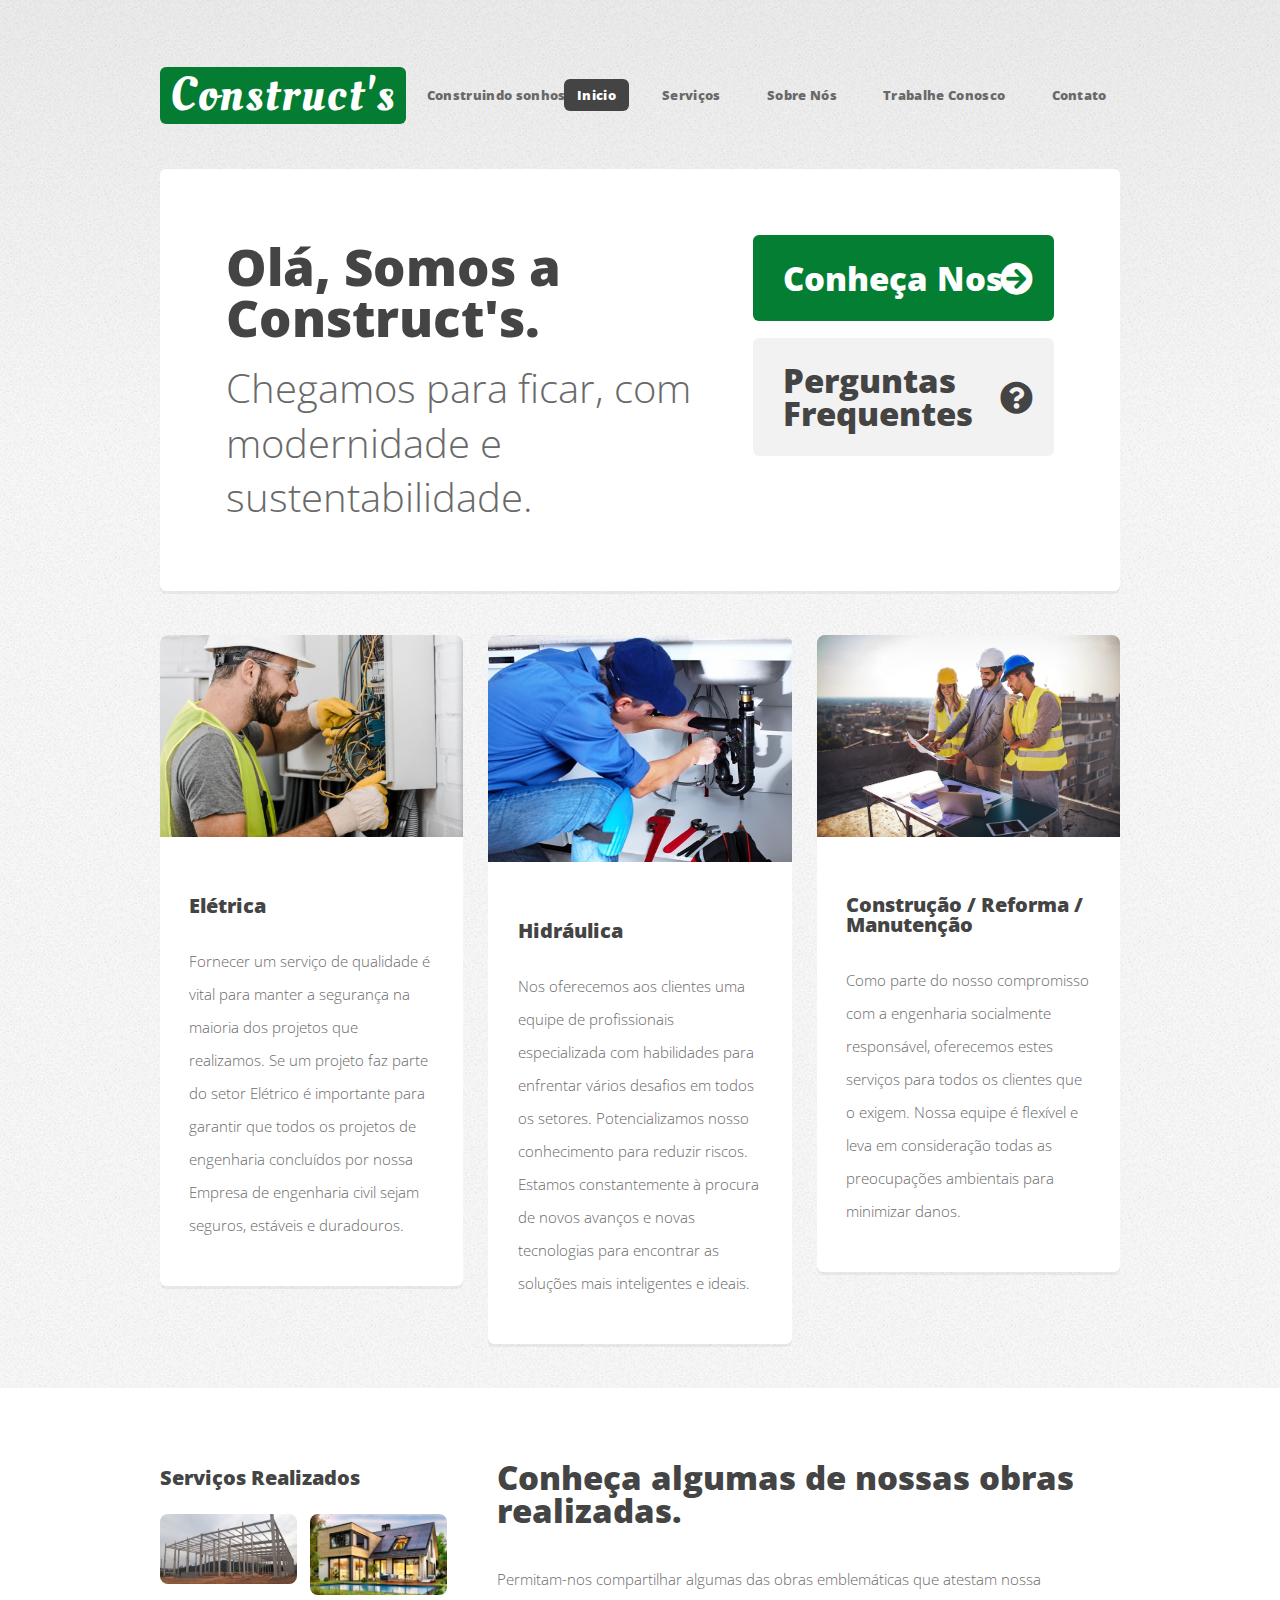
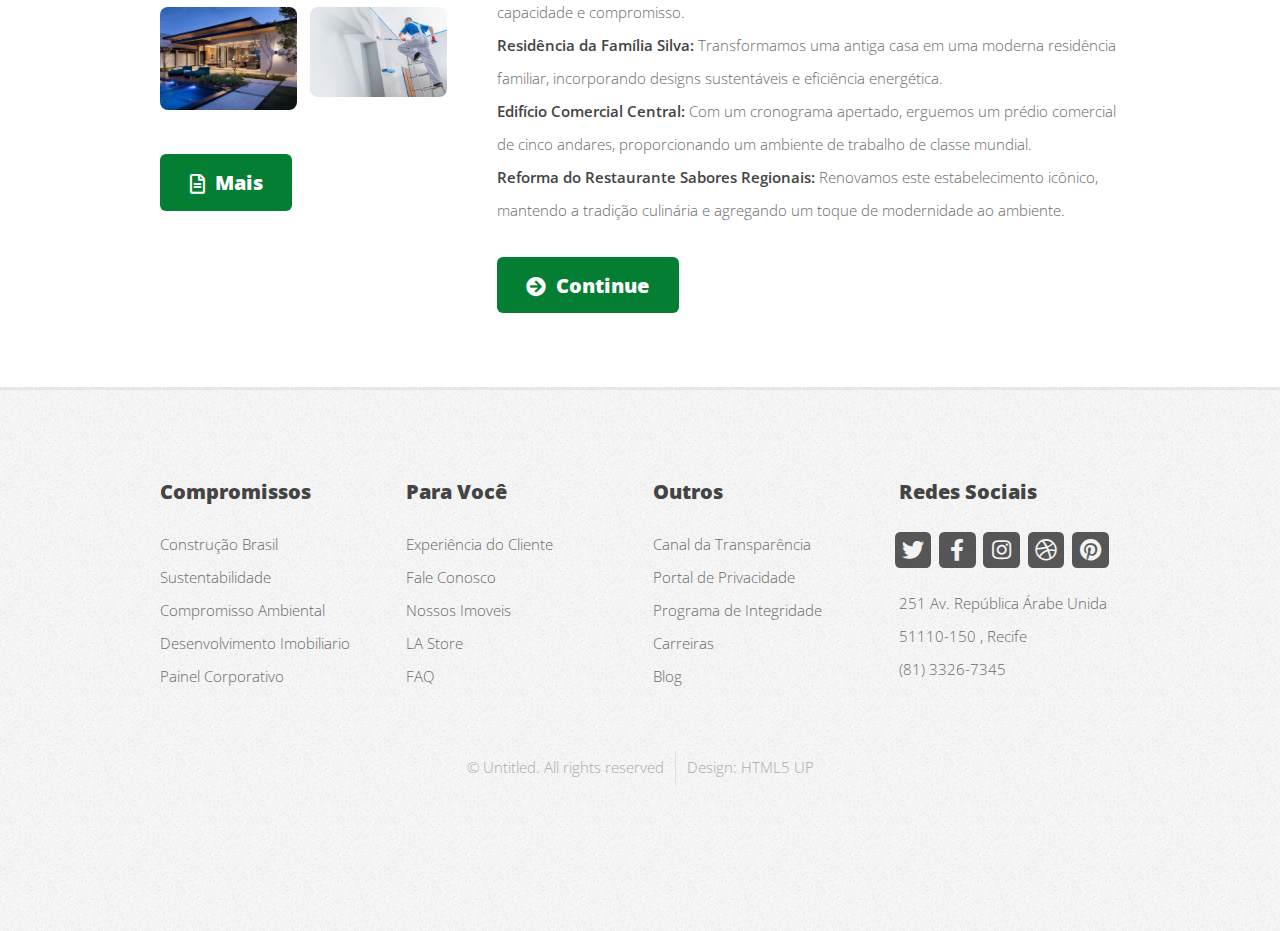
==== commit 3e33a6f6: "aplicacao web" ====
--- a/Index.html
+++ b/Index.html
@@ -36,10 +36,7 @@
 											<li>
 												<a href="#">Reformas</a>
 												<ul>
-													<li><a href="#">Lorem ipsum dolor</a></li>
-													<li><a href="#">Phasellus consequat</a></li>
-													<li><a href="#">Magna phasellus</a></li>
-													<li><a href="#">Etiam dolore nisl</a></li>
+													
 												</ul>
 											</li>
 											<li><a href="#">Construções em geral</a></li>
@@ -64,7 +61,7 @@
 							</div>
 							<div class="col-5 col-12-medium">
 								<ul>
-									<li><a href="https://lareformasmanutenc.wixsite.com/lamanutencao" class="button large icon solid fa-arrow-circle-right">Conheça nós</a></li>
+									<li><a href="https://lareformasmanutenc.wixsite.com/lamanutencao" class="button large icon solid fa-arrow-circle-right">Conheça Nos</a></li>
 									<li><a href="#" class="button alt large icon solid fa-question-circle"> Perguntas Frequentes</a></li>
 								</ul>
 							</div>
@@ -161,7 +158,7 @@
 												<b>Edifício Comercial Central:</b> Com um cronograma apertado, erguemos um prédio comercial de cinco andares, proporcionando um ambiente de trabalho de classe mundial.</br>
 												
 												<b>Reforma do Restaurante Sabores Regionais:</b> Renovamos este estabelecimento icônico, mantendo a tradição culinária e agregando um toque de modernidade ao ambiente.</br> </p>
-											<a href="#" class="button icon solid fa-arrow-circle-right">Continue Reading</a>
+											<a href="#" class="button icon solid fa-arrow-circle-right">Continue</a>
 										</section>
 									</div>
 
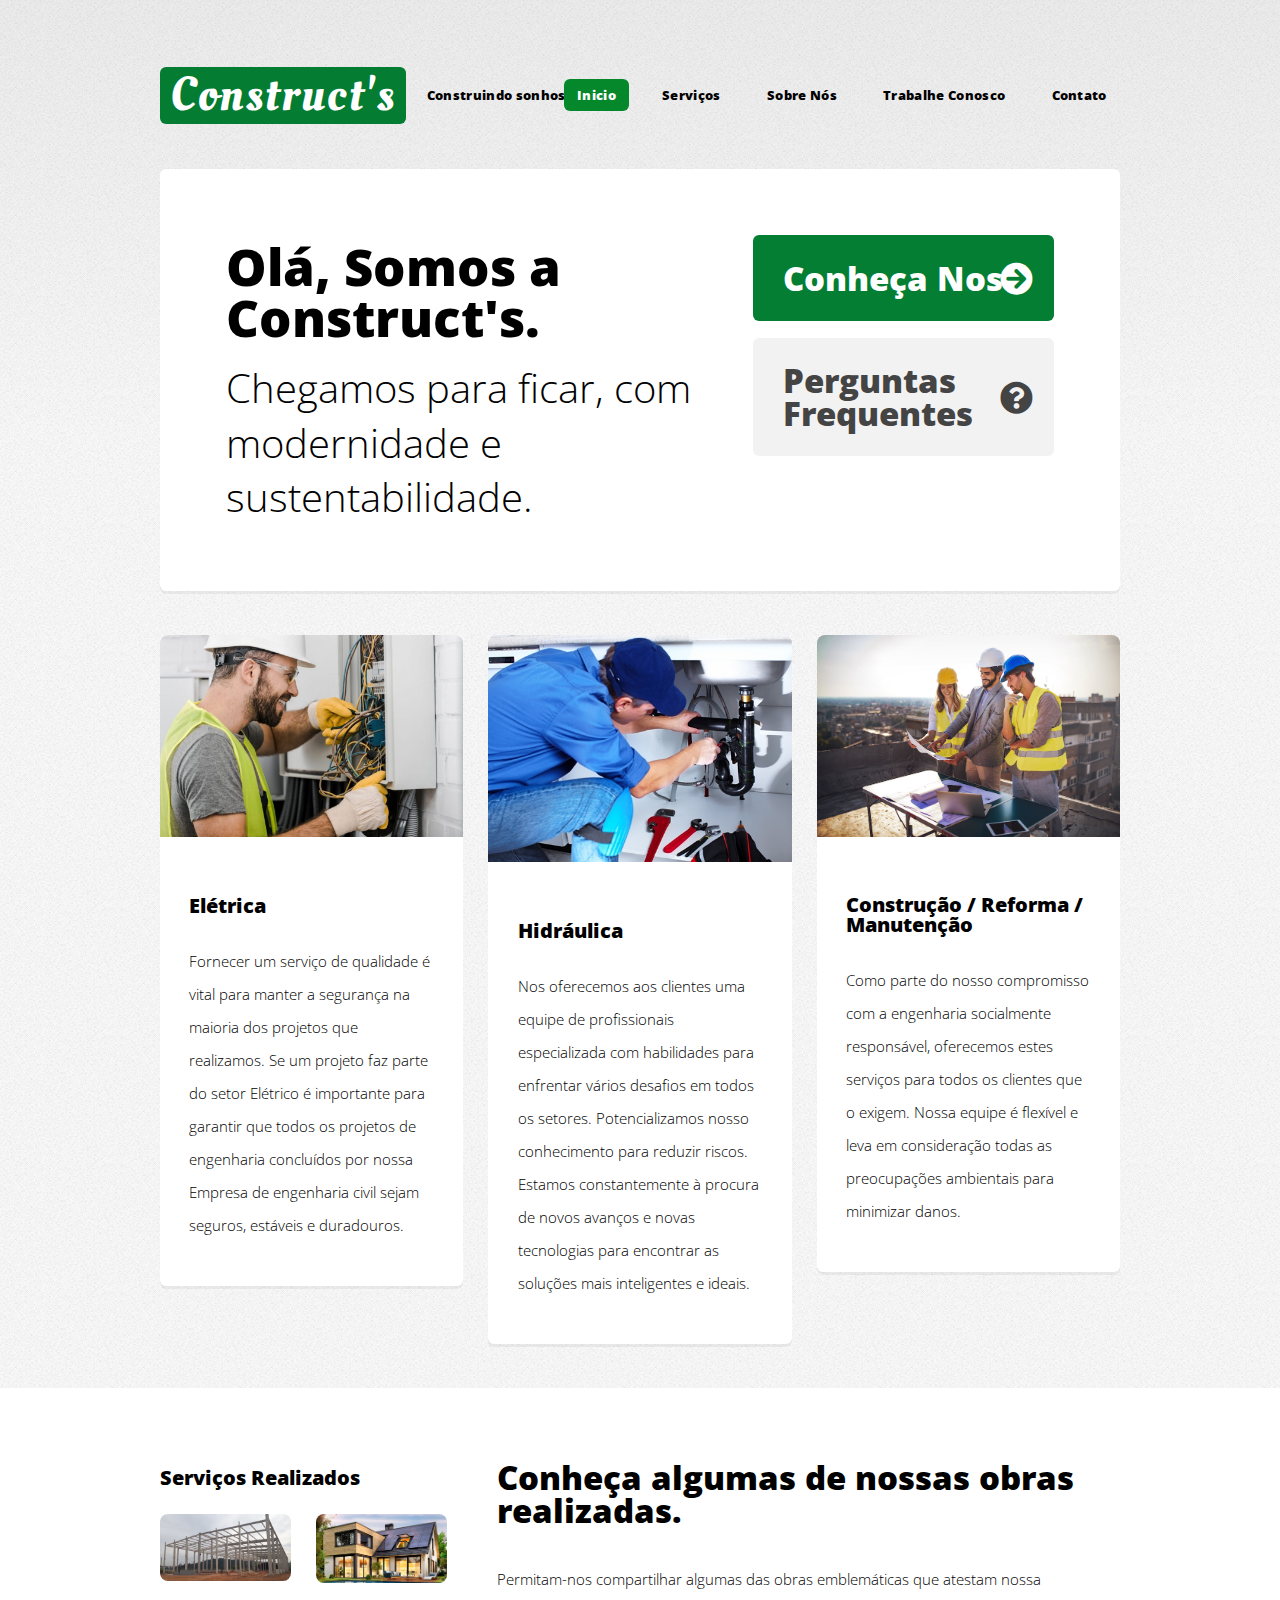
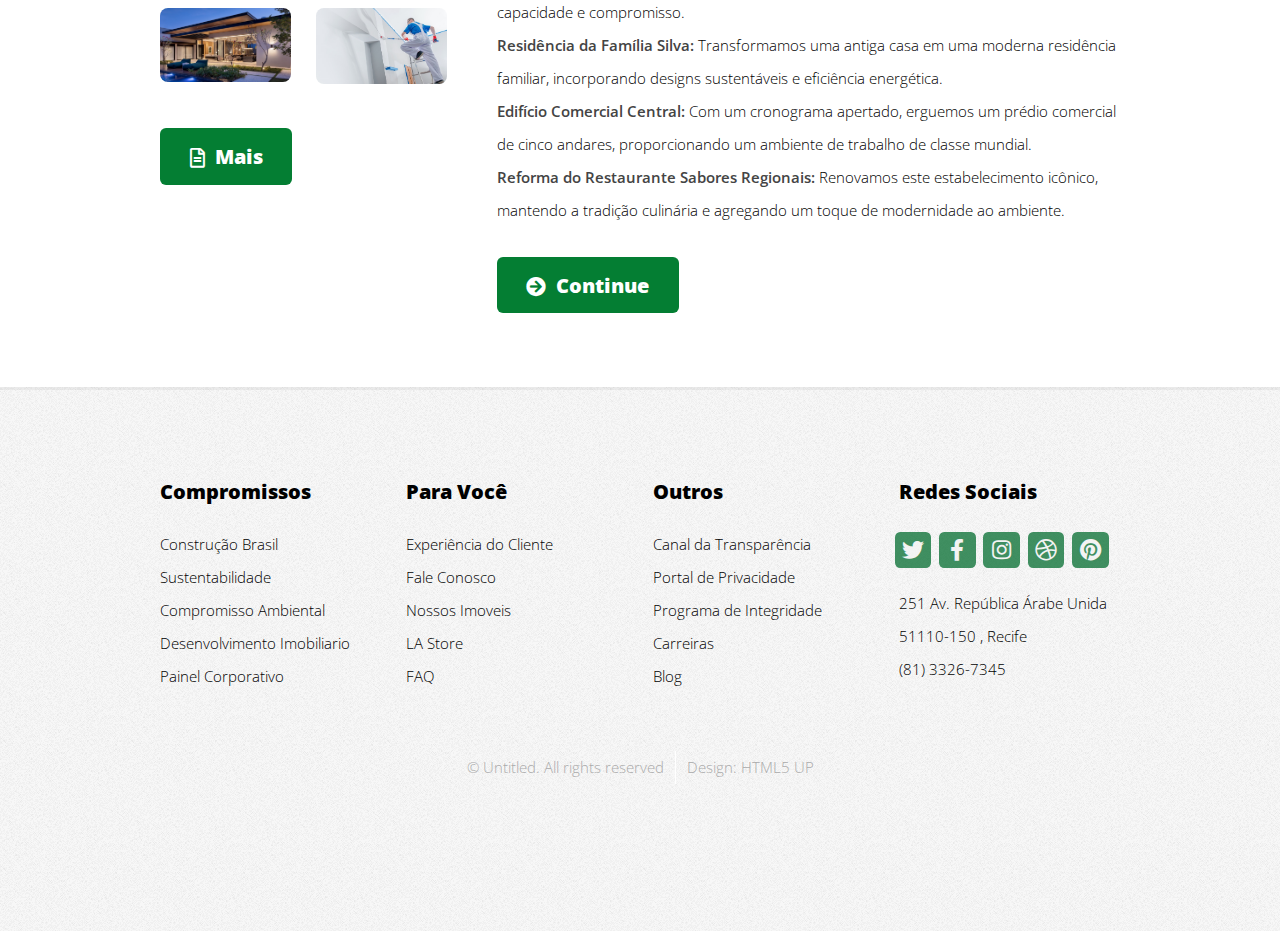
==== commit 94b6cc79: "fotos dimensionadas" ====
--- a/Index.html
+++ b/Index.html
@@ -133,11 +133,11 @@
 										<section class="widget thumbnails">
 											<h3>Serviços Realizados</h3>
 											<div class="grid">
-												<div class="row gtr-50">
-													<div class="col-6"><a href="#" class="image fit"><img src="images/foto4.jfif" alt="" /></a></div>
+												<div class="row row-cols-4">
+												<div class="col-6"><a href="#" class="image fit"><img src="images/foto4.jfif" alt="" /></a></div>
 													<div class="col-6"><a href="#" class="image fit"><img src="images/foto5.jpeg" alt="" /></a></div>
-													<div class="col-6"><a href="#" class="image fit"><img src="images/foto6.jpg" alt="" /></a></div>
-													<div class="col-6"><a href="#" class="image fit"><img src="images/foto7.jpg" alt="" /></a></div>
+													<div class="col-6 " ><a href="#" class="image fit"><img src="images/foto6.jpg" alt="" /></a></div>
+													<div class="col-6" ><a href="#" class="image fit"><img src="images/foto7.jpg" alt="" /></a></div>
 												</div>
 											</div>
 											<a href="#" class="button icon fa-file-alt">Mais</a>
--- a/assets/css/main.css
+++ b/assets/css/main.css
@@ -97,7 +97,7 @@
 		background-size: 100% 30em, auto;
 		font-family: 'Open Sans', sans-serif;
 		font-size: 13pt;
-		color: #696969;
+		color: #000000;
 		font-weight: 300;
 		line-height: 2.25em;
 	}
@@ -131,7 +131,7 @@
 		}
 
 	h1, h2, h3, h4, h5, h6 {
-		color: #444;
+		color: #000000;
 		font-weight: 800;
 	}
 
@@ -1491,7 +1491,7 @@
 		font-weight: 800;
 		margin: 0 0 1em 0;
 		font-size: 0.8em;
-		color: #444;
+		color: #fff1f1;
 	}
 
 	form input[type="text"],
@@ -1511,7 +1511,7 @@
 		form input[type="password"]:focus,
 		form select:focus,
 		form textarea:focus {
-			border-color: #0090c5;
+			border-color: #ffffff;
 		}
 
 	form input[type="text"],
@@ -1577,11 +1577,13 @@
 		}
 
 		table thead {
-			background: #404248;
+			background: #fdfdff;
 			color: #fff;
 		}
 
 /* Image */
+
+
 
 	.image {
 		display: inline-block;
@@ -1764,7 +1766,7 @@
 	}
 
 		ul.menu li {
-			border-left: solid 1px #e0e0e0;
+			border-left: solid 1px #ffffff;
 			display: inline-block;
 			padding: 0 0 0 0.75em;
 			margin: 0 0 0 0.75em;
@@ -1779,7 +1781,7 @@
 /* Box */
 
 	.box {
-		background: #fff;
+		background: #ffffff;
 		border-radius: 6px;
 		box-shadow: 0px 3px 0px 0px rgba(0, 0, 0, 0.05);
 		padding: 2em;
@@ -1888,7 +1890,7 @@
 				outline: 0;
 				opacity: 0.75;
 				text-decoration: none;
-				background: #222222;
+				background: #036d2f;
 			}
 
 				.widget.contact ul li a:before {
@@ -1898,11 +1900,11 @@
 				}
 
 				.widget.contact ul li a:hover {
-					background: #444444;
+					background: #ffffff;
 				}
 
 				.widget.contact ul li a:active {
-					background: #666666;
+					background: #ffffff;
 				}
 
 /* Wrappers */
@@ -1986,7 +1988,7 @@
 					transition: background-color .25s ease-in-out;
 					font-weight: 800;
 					letter-spacing: 0.025em;
-					color: #696969;
+						color: #000000;
 					text-decoration: none;
 					border-radius: 6px;
 					padding: 0.5em 1em 0.5em 1em;
@@ -2005,14 +2007,14 @@
 				}
 
 				#nav ul li.current a {
-					background: #444;
+					background: #05882c;
 					color: #fff;
 				}
 
 	.dropotron {
 		background: #fff;
 		letter-spacing: 0.025em;
-		color: #696969;
+		color: #000000;
 		text-decoration: none;
 		border-radius: 6px;
 		padding: 0.75em 0;
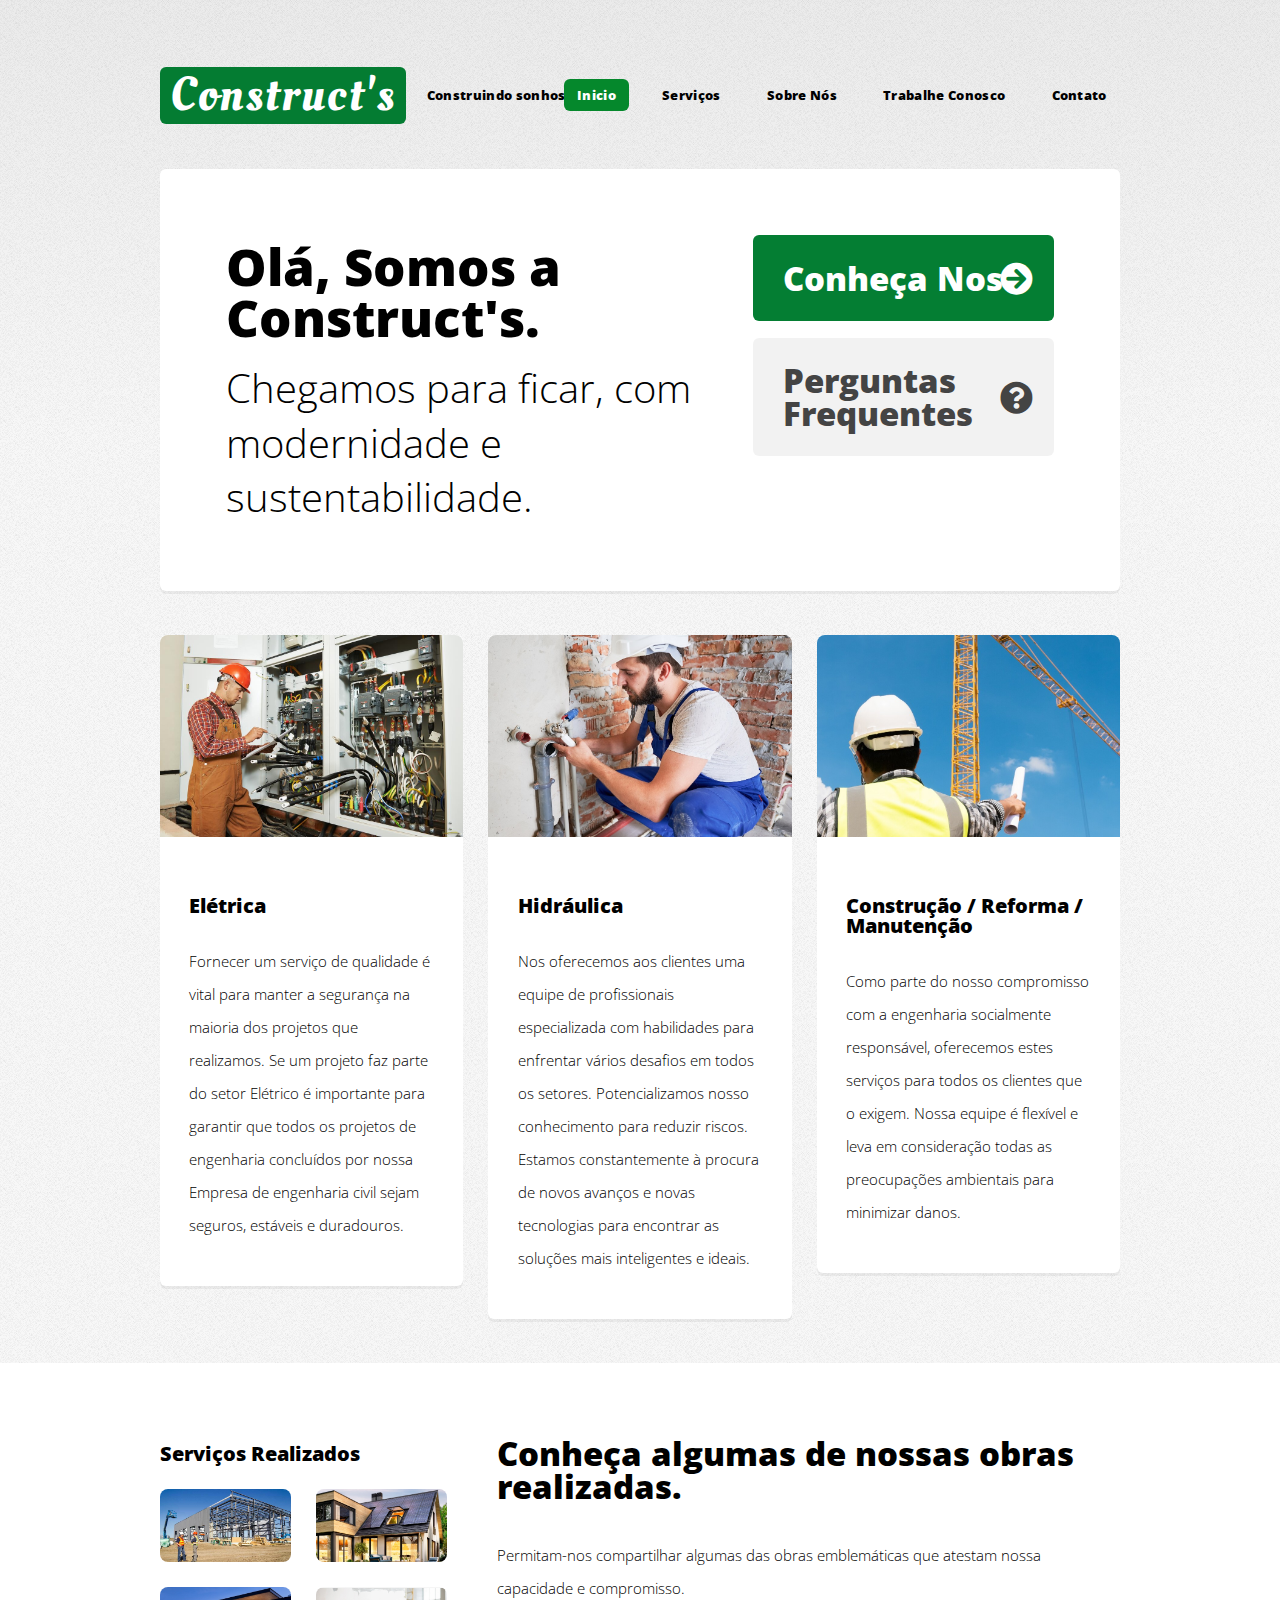
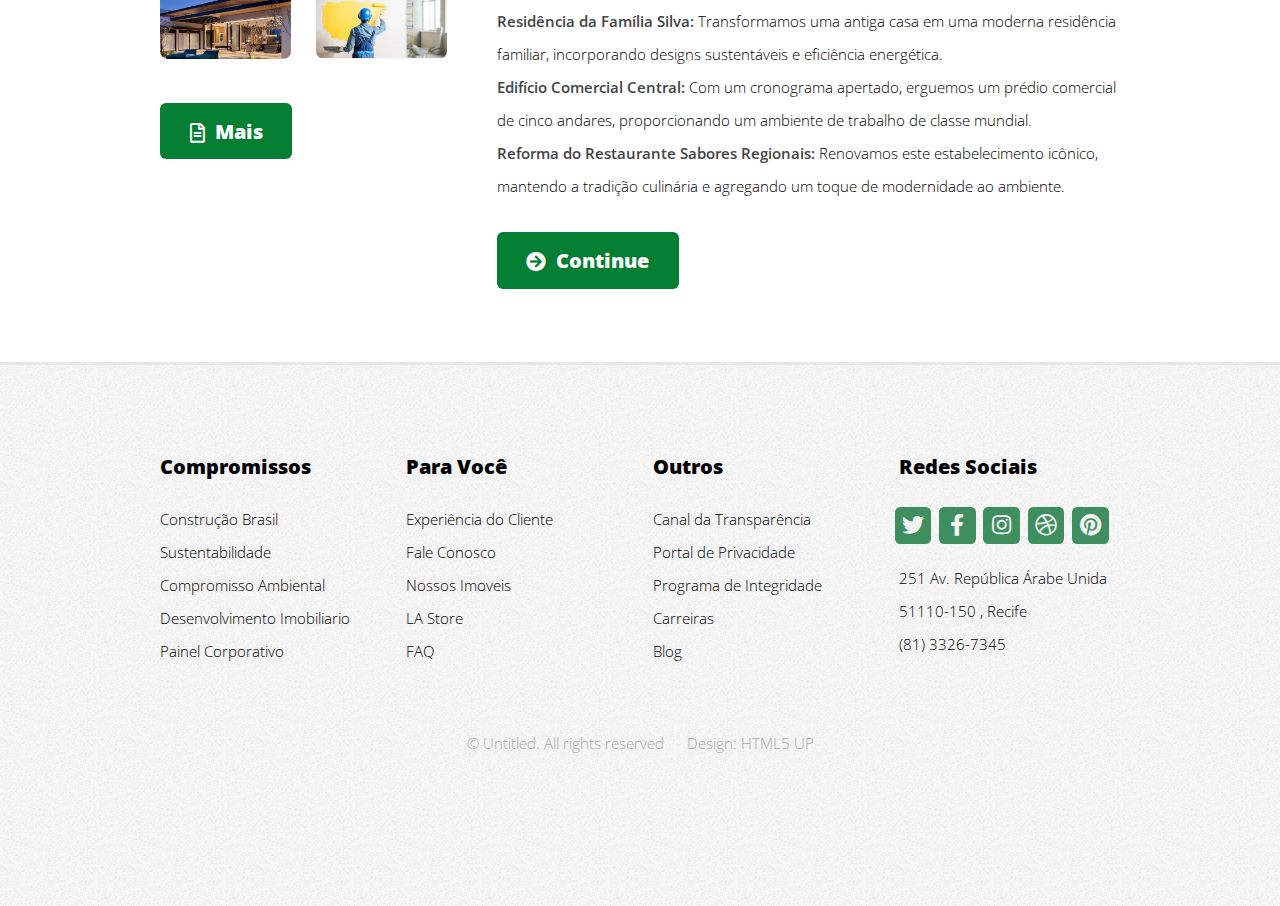
==== commit 83c2a3a5: "fotos tamanho unico e padronizada" ====
--- a/Index.html
+++ b/Index.html
@@ -92,7 +92,7 @@
 
 								<!-- Box -->
 									<section class="box feature">
-										<a href="#" class="image featured"><img src="images/foto2.jpg" alt="" /></a>
+										<a href="#" class="image featured"><img src="images/foto2.jpeg" alt="" /></a>
 										<div class="inner">
 											<header>
 												<h2>Hidráulica</h2>
@@ -134,7 +134,7 @@
 											<h3>Serviços Realizados</h3>
 											<div class="grid">
 												<div class="row row-cols-4">
-												<div class="col-6"><a href="#" class="image fit"><img src="images/foto4.jfif" alt="" /></a></div>
+												<div class="col-6"><a href="#" class="image fit"><img src="images/foto4.jpg" alt="" /></a></div>
 													<div class="col-6"><a href="#" class="image fit"><img src="images/foto5.jpeg" alt="" /></a></div>
 													<div class="col-6 " ><a href="#" class="image fit"><img src="images/foto6.jpg" alt="" /></a></div>
 													<div class="col-6" ><a href="#" class="image fit"><img src="images/foto7.jpg" alt="" /></a></div>
